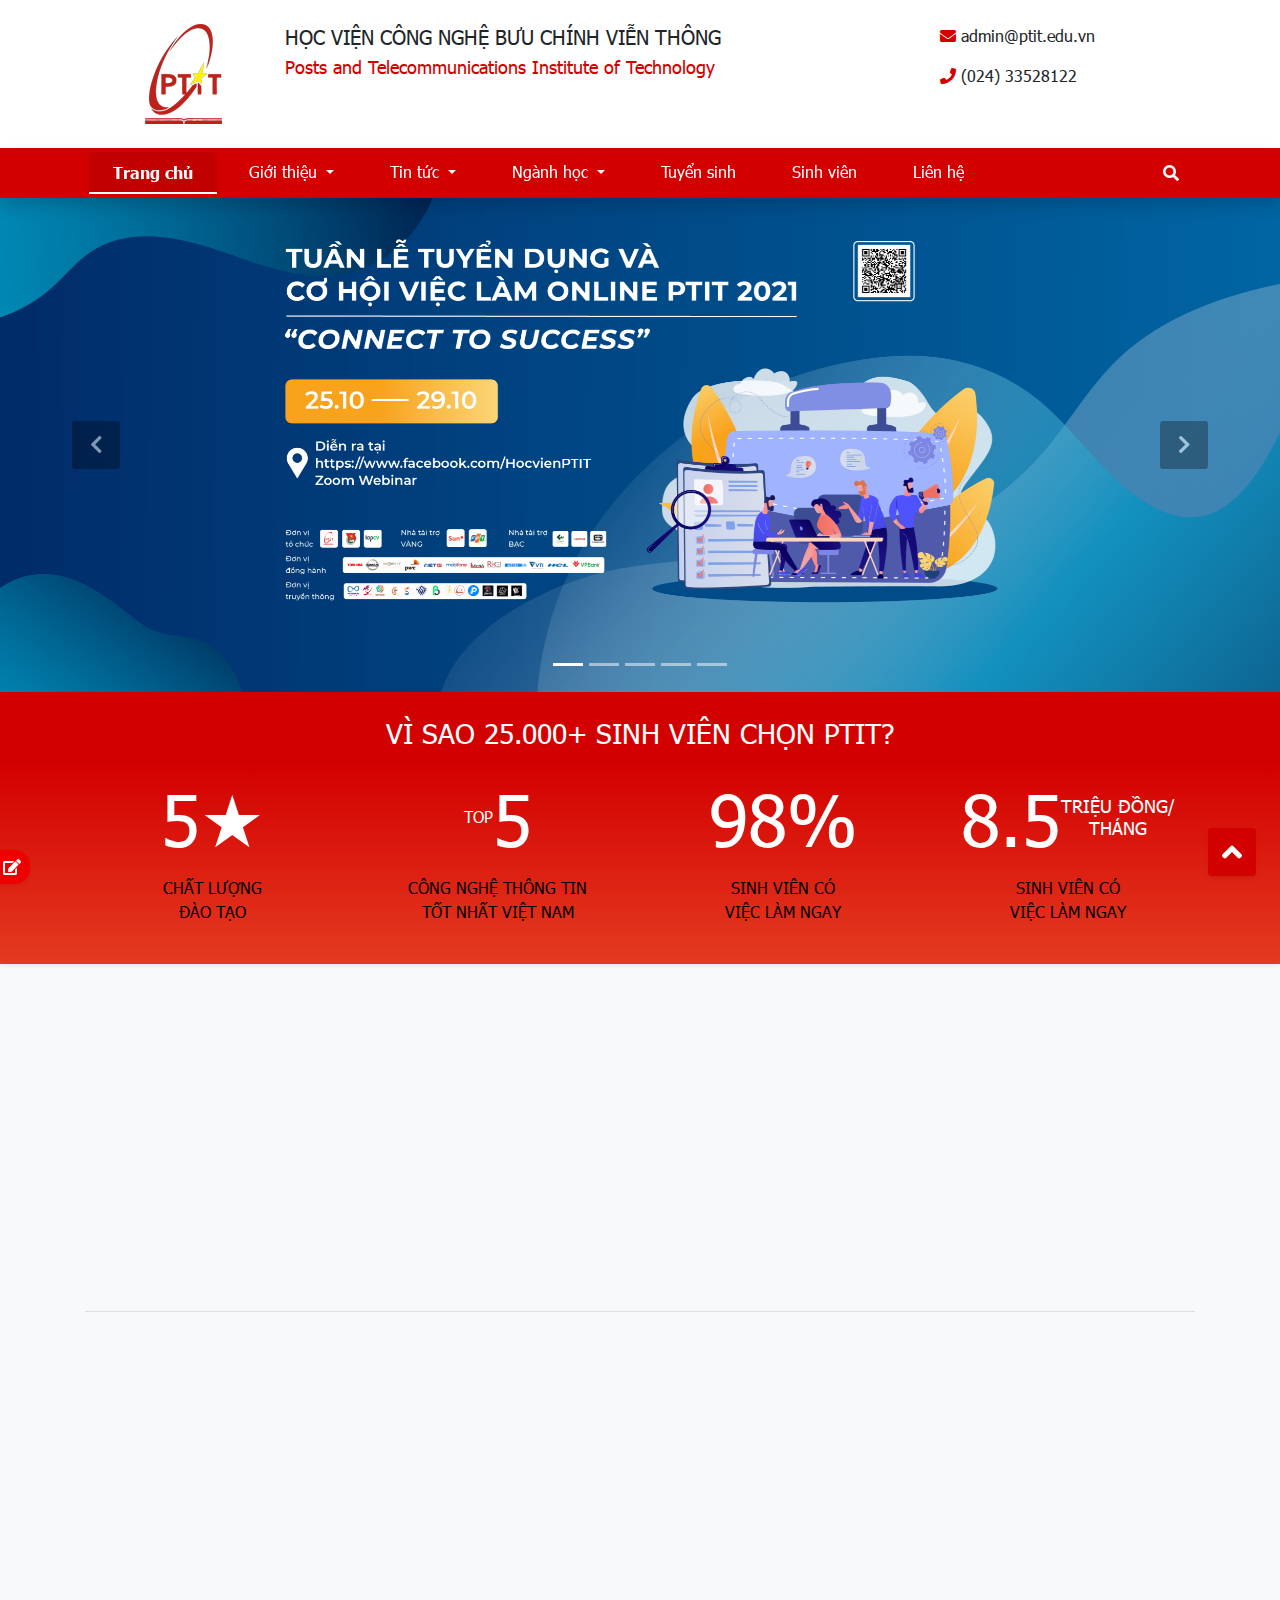
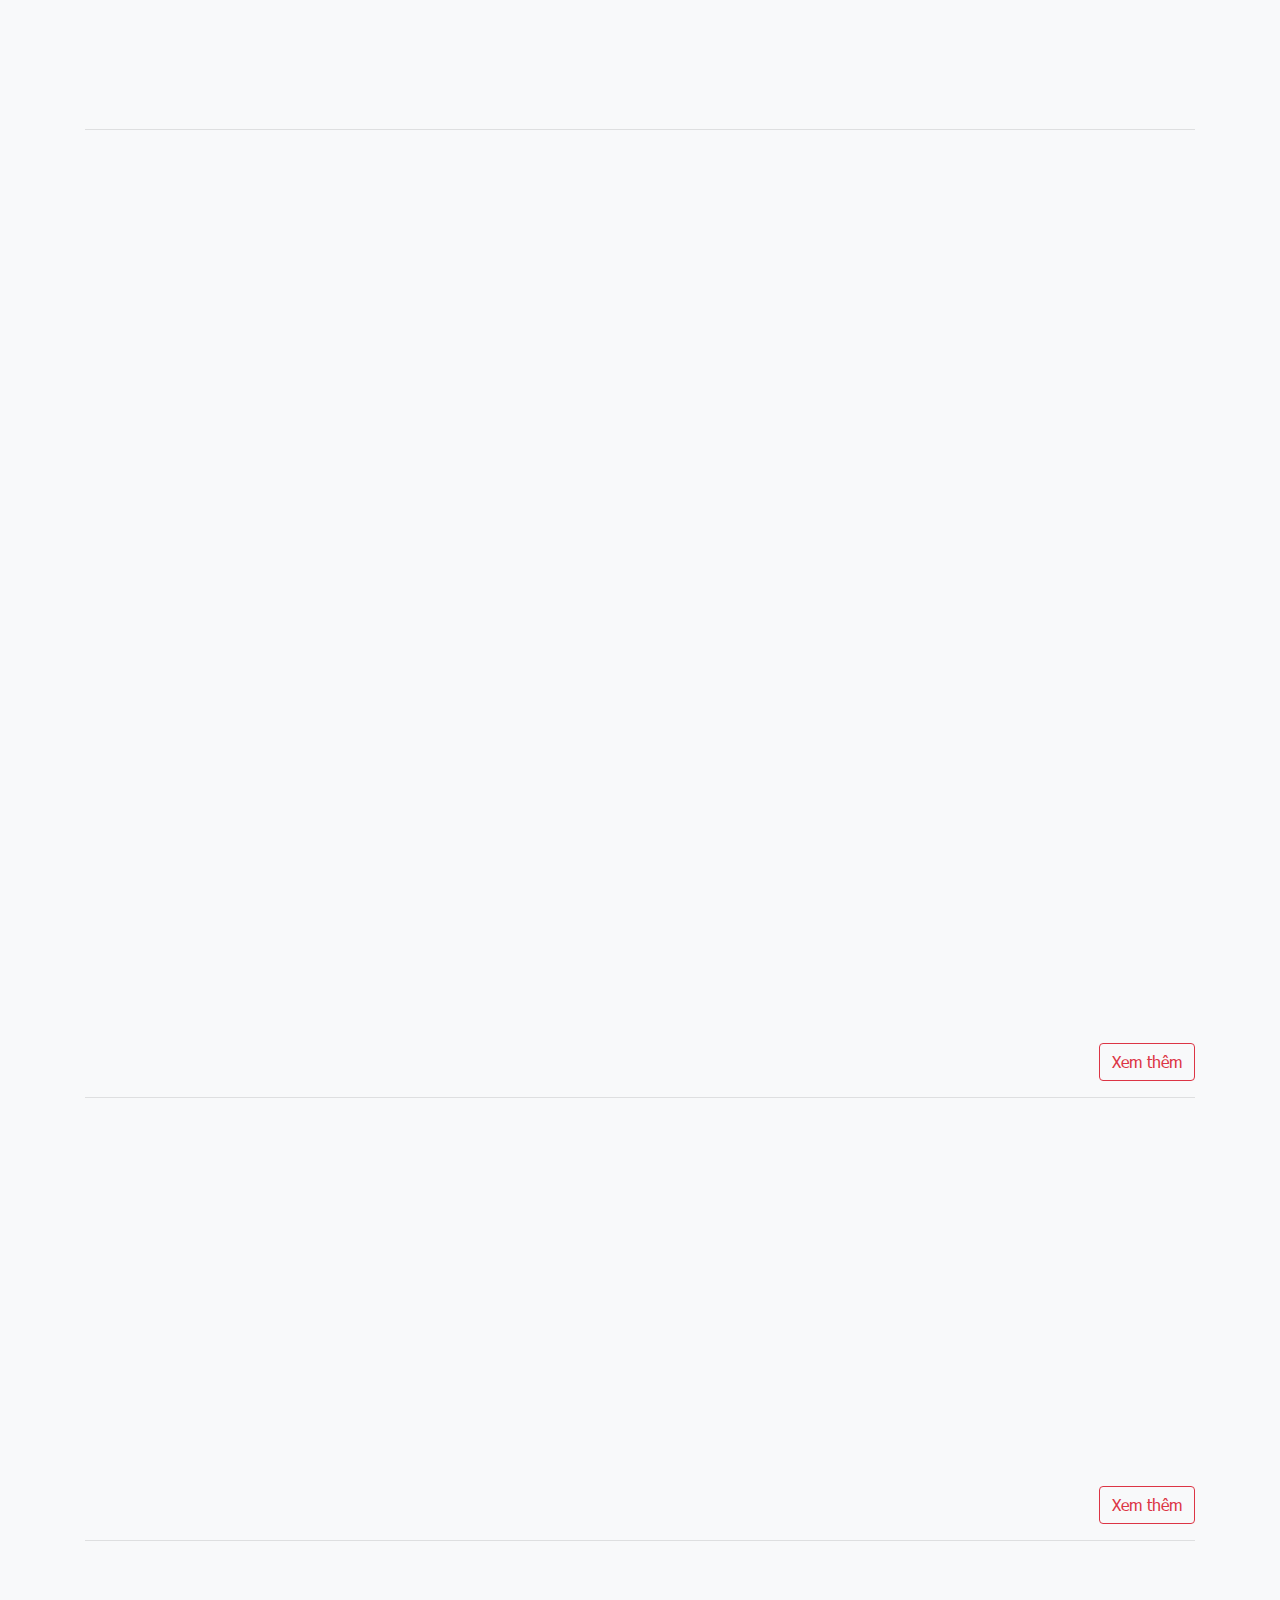
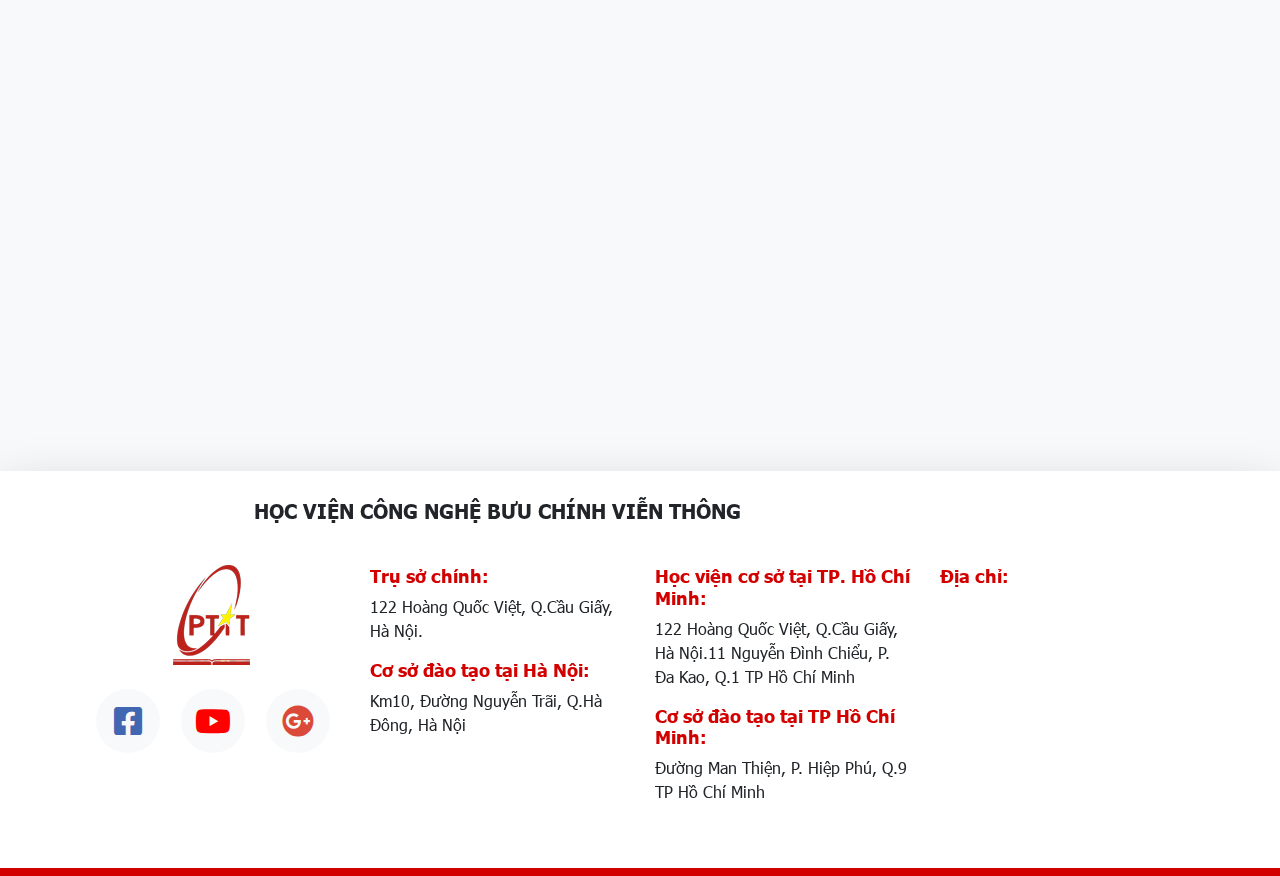
==== index.html @ 2cd4b1aa "add shadow" ====
<!DOCTYPE html>
<html lang="vi">

<head>
    <meta charset="UTF-8">
    <meta http-equiv="X-UA-Compatible" content="IE=edge">
    <meta name="viewport" content="width=device-width, initial-scale=1.0">
    <link rel="shortcut icon" href="assets/images/favicon.png">
    <title>Học viện Công nghệ Bưu chính Viễn thông</title>

    <!-- Bootstrap core CSS -->
    <link rel="stylesheet" href="assets/vendor/bootstrap-4.6.0-dist/css/bootstrap.min.css" />

    <!-- Fontawesome -->
    <link rel="stylesheet" href="assets/vendor/fontawesome-free-5.15.4-web/css/all.min.css" />

    <!-- External css files -->
    <link rel="stylesheet" href="assets/css/setup.css" />
    <link rel="stylesheet" href="assets/css/main.css" />

    <!-- AOS css files -->
    <link rel="stylesheet" href="assets/vendor/aos.css" />
</head>

<body>
    <!-- Topbar -->
    <header class="topbar bg-white">
        <section class="container py-4">
            <div class="row">
                <div class="col-9 d-flex">
                    <div>
                        <img src="assets/images/ptit-logo.png" alt="logo" />
                    </div>
                    <div>
                        <h1 class="display-5">
                            HỌC VIỆN CÔNG NGHỆ BƯU CHÍNH VIỄN THÔNG
                        </h1>
                        <h3 class="text-red display-6">
                            Posts and Telecommunications Institute of Technology
                        </h3>
                    </div>
                </div>
                <div class="col-3">
                    <p class="">
                        <i class="fa fa-envelope text-red"></i> admin@ptit.edu.vn
                    </p>
                    <p class="">
                        <i class="fa fa-phone text-red"></i> (024) 33528122
                    </p>
                </div>
            </div>
        </section>
    </header>
    <!-- Navbar -->
    <nav class="sticky-top navbar navbar-expand-lg navbar-light bg-light py-0 shadow">
        <div class="container">
            <button class="navbar-toggler border-dark my-2" type="button" data-toggle="collapse" data-target="#navbarSupportedContent" aria-controls="navbarSupportedContent" aria-expanded="false" aria-label="Toggle navigation">
          <i class="fas fa-bars text-white"></i>
        </button>

            <div class="collapse navbar-collapse position-relative py-1 d-flex justify-content-between" id="navbarSupportedContent">
                <ul class="navbar-nav d-flex justify-content-between">
                    <li class="nav-item active">
                        <a class="nav-link text-white mx-1 py-2 px-4 rounded text-center" href="index.html">Trang chủ <span class="sr-only">(current)</span></a>
                    </li>
                    <li class="nav-item dropdown">
                        <a class="nav-link dropdown-toggle text-white py-2 px-4 rounded text-center mx-1" href="#" id="navbarDropdown" role="button" data-toggle="dropdown" aria-haspopup="true" aria-expanded="false">
                            Giới thiệu
                        </a>
                        <div class="dropdown-menu" aria-labelledby="navbarDropdown">
                            <a class="dropdown-item text-red" href="/pages/introductions/index.html">Lịch sử - Truyền thống</a>
                            <a class="dropdown-item text-red" href="#">Tầm nhìn - Sứ mệnh</a>
                            <a class="dropdown-item text-red" href="/pages/introductions/logo.html">Ý nghĩa logo Học Viện</a>
                            <a class="dropdown-item text-red" href="#">Giảng viên</a>
                        </div>
                    </li>
                    <li class="nav-item dropdown">
                        <a class="nav-link dropdown-toggle text-white py-2 px-4 rounded text-center mx-1" href="#" id="navbarDropdown" role="button" data-toggle="dropdown" aria-haspopup="true" aria-expanded="false">
                            Tin tức
                        </a>
                        <div class="dropdown-menu" aria-labelledby="navbarDropdown">
                            <a class="dropdown-item text-red" href="#">Sự kiện</a>
                            <a class="dropdown-item text-red" href="#">Thông báo</a>
                        </div>
                    </li>
                    <li class="nav-item dropdown">
                        <a class="nav-link dropdown-toggle text-white py-2 px-4 rounded text-center mx-1" href="#" id="navbarDropdown" role="button" data-toggle="dropdown" aria-haspopup="true" aria-expanded="false">
                            Ngành học
                        </a>
                        <div class="dropdown-menu" aria-labelledby="navbarDropdown">
                            <a class="dropdown-item text-red" href="#">Công nghệ thông tin</a>
                            <a class="dropdown-item text-red" href="#">Đa phương tiện</a>
                            <a class="dropdown-item text-red" href="#">Điện tử viễn thông</a>
                            <a class="dropdown-item text-red" href="#">Kinh tế</a>
                            <a class="dropdown-item text-red" href="#">Công nghệ tài chính</a>
                            <a class="dropdown-item text-red" href="#">Thương mại điện tử</a>
                        </div>
                    </li>
                    <li class="nav-item">
                        <a class="nav-link text-white py-2 px-4  mx-1 rounded text-center" href="#">Tuyển sinh</a>
                    </li>
                    <li class="nav-item">
                        <a class="nav-link text-white py-2 px-4  mx-1 rounded text-center" href="#">Sinh viên</a>
                    </li>
                    <li class="nav-item">
                        <a class="nav-link text-white py-2 px-4  mx-1 rounded text-center" href="#">Liên hệ</a>
                    </li>
                </ul>
                <a class="search py-2 px-3 rounded" href="#">
                    <i class="fas fa-search text-white"></i>
                </a>
                <form class="search-box form-inline my-2 my-lg-0 d-none position-absolute bg-light py-3 px-4 rounded shadow-lg top" id="search-box">
                    <input class="form-control mr-sm-2" type="search" placeholder="Tìm kiếm" aria-label="Search">
                    <button class="btn btn-outline-danger my-2 my-sm-0 search-btn" type="submit">Tìm</button>
                </form>
            </div>
        </div>
    </nav>

    <!-- navbar -->

    <!-- content -->
    <div class="content bg-light pb-5">
        <section class="main-slide">
            <div id="carouselExampleIndicators" class="carousel slide" data-touch="false" data-interval="3000" data-ride="carousel">
                <ol class="carousel-indicators">
                    <li data-target="#carouselExampleIndicators" data-slide-to="0" class="active"></li>
                    <li data-target="#carouselExampleIndicators" data-slide-to="1"></li>
                    <li data-target="#carouselExampleIndicators" data-slide-to="2"></li>
                    <li data-target="#carouselExampleIndicators" data-slide-to="3"></li>
                    <li data-target="#carouselExampleIndicators" data-slide-to="4"></li>
                </ol>
                <div class="carousel-inner">
                    <div class="carousel-item active">
                        <img src="assets/images/BANNER-WEBSITE_BANNER-WEBSITE-PTIT.png" class="d-block w-100" alt="slide-1">
                    </div>
                    <div class="carousel-item">
                        <img src="assets/images/Slide-Baner-Web-PTIT-01.png" class="d-block w-100" alt="slide-2">
                    </div>
                    <div class="carousel-item">
                        <img src="assets/images/Slide-Banner-Web.jpg" class="d-block w-100" alt="slide-3">
                    </div>
                    <div class="carousel-item">
                        <img src="assets/images/Slide-Banner-Web2.jpg" class="d-block w-100" alt="slide-4">
                    </div>
                    <div class="carousel-item">
                        <img src="assets/images/Slide-Banner-Web3.jpg" class="d-block w-100" alt="slide-5">
                    </div>
                </div>
                <a class="carousel-control-prev" href="#carouselExampleIndicators" role="button" data-slide="prev">
                    <span class="btn-navigate rounded-sm">
                        <i class="fa fa-chevron-left display-5"></i>
                    </span>
                    <span class="sr-only">Previous</span>
                </a>
                <a class="carousel-control-next" href="#carouselExampleIndicators" role="button" data-slide="next">
                    <span class="btn-navigate rounded-sm">
                        <i class="fa fa-chevron-right display-5"></i>
                    </span>
                    <span class="sr-only">Next</span>
                </a>
            </div>
        </section>

        <!-- Section 2 -->
        <section class="reasons py-4 shadow-sm">
            <div class="container">
                <h3 class="text-uppercase text-white text-center mb-4">
                    VÌ SAO 25.000+ SINH VIÊN CHỌN PTIT?
                </h3>
                <div class="row text-white text-center">
                    <div class="col-3">
                        <p class="reasons__title text-uppercase display-3">
                            5★
                        </p>
                        <p class="reasons_desc text-uppercase text-black">
                            CHẤT LƯỢNG <br/> ĐÀO TẠO
                        </p>
                    </div>
                    <div class="col-3">
                        <p class="reasons__title text-uppercase d-flex align-items-center justify-content-center">
                            top <span class="display-3">5</span>
                        </p>
                        <p class="reasons_desc text-uppercase text-black">
                            Công nghệ thông tin <br/> tốt nhất Việt Nam
                        </p>
                    </div>
                    <div class="col-3">
                        <p class="reasons__title text-uppercase display-3">
                            98%
                        </p>
                        <p class="reasons_desc text-uppercase text-black">
                            Sinh viên có <br/> việc làm ngay
                        </p>
                    </div>
                    <div class="col-3">
                        <p class="reasons__title text-uppercase display-3 d-flex justify-content-center align-items-center">
                            8.5 <span class="display-6">Triệu đồng/<br/>Tháng</span>
                        </p>
                        <p class="reasons_desc text-uppercase text-black">
                            Sinh viên có <br/> việc làm ngay
                        </p>
                    </div>
                </div>
            </div>
        </section>

        <!-- Section 3 -->
        <!-- Education program -->

        <section class="education mt-4">
            <div class="container">
                <h3 class="heading font-family-bold" data-aos="fade-up">
                    Ngành đào tạo
                    <div class="line line--red mt-1 line--w-8"></div>
                </h3>
                <div class="row mt-4" data-aos="fade-up">
                    <div class="col-1"></div>
                    <div class="col-2">
                        <div class="p-3">
                            <div class="mb-3">
                                <img src="assets/images/it.png" alt="it" />
                            </div>
                            <a href="#" class="text-decoration-none">
                                <p class="text-center">Công nghệ thông tin</p>
                            </a>
                        </div>
                    </div>
                    <div class="col-2">
                        <div class="p-3">
                            <div class="mb-3">
                                <img src="assets/images/vt.png" alt="viễn thông" />
                            </div>
                            <a href="#" class="text-decoration-none">
                                <p class="text-center">Điện tử - Viễn thông</p>
                            </a>
                        </div>
                    </div>
                    <div class="col-2">
                        <div class="p-3">
                            <div class="mb-3">
                                <img src="assets/images/multimedia.png" alt="multimedia" />
                            </div>
                            <a href="#" class="text-decoration-none">
                                <p class="text-center">Đa phươn tiện</p>
                            </a>
                        </div>
                    </div>
                    <div class="col-2">
                        <div class="p-3">
                            <div class="mb-3">
                                <img src="assets/images/fintech.png" alt="fintech" />
                            </div>
                            <a href="#" class="text-decoration-none">
                                <p class="text-center">Công nghệ tài chính</p>
                            </a>
                        </div>
                    </div>
                    <div class="col-2">
                        <div class="p-3">
                            <div class="mb-3">
                                <img src="assets/images/tmdt.png" alt="fintech" />
                            </div>
                            <a href="#" class="text-decoration-none">
                                <p class="text-center">Thương mại điện tử</p>
                            </a>
                        </div>
                    </div>
                    <div class="col-1"></div>
                </div>
            </div>
        </section>
        <div class="container">
            <hr/>
        </div>

        <!-- Section 4 -->
        <!-- lecturers program -->

        <section class="lecturers mt-4">
            <div class="container">
                <h3 class="heading font-family-bold" data-aos="fade-up">
                    Giảng viên
                    <div class="line line--red mt-1 line--w-8"></div>
                </h3>
                <div class="row mt-4" data-aos="fade-up">
                    <div class="col-4">
                        <div class="lecturers__card bg-white d-flex flex-column align-items-center rounded-lg shadow-sm p-3">
                            <a href="#" class="card-220 rounded-circle overflow-hidden bg-light">
                                <img src="assets/images/Hà Thị Hồng Ngân.jpg" class="card-img-top" alt="...">
                            </a>
                            <div class="mt-3">
                                <h6 class="text-center mb-0 font-family-bold">Hà Thị Hồng Ngân</h6>
                                <p class="text-center text-black-50 text-desc mb-0">Giảng viên Khoa đa phương tiện</p>
                            </div>
                        </div>
                    </div>

                    <div class="col-4">
                        <div class="lecturers__card bg-white d-flex flex-column align-items-center rounded-lg shadow-sm p-3">
                            <a href="#" class="card-220 rounded-circle overflow-hidden bg-light">
                                <img src="assets/images/Hoàng Thúy Quỳnh.png" class="card-img-top" alt="...">
                            </a>
                            <div class="mt-3">
                                <h6 class="text-center mb-0 font-family-bold">Hoàng Thúy Quỳnh</h6>
                                <p class="text-center text-black-50 text-desc mb-0">Giảng viên Khoa công nghệ thông tin</p>
                            </div>
                        </div>
                    </div>

                    <div class="col-4">
                        <div class="lecturers__card bg-white d-flex flex-column align-items-center rounded-lg shadow-sm p-3">
                            <a href="#" class="card-220 rounded-circle overflow-hidden bg-light">
                                <img src="assets/images/Trần Quốc Trung.jpg" class="card-img-top" alt="...">
                            </a>
                            <div class="mt-3">
                                <h6 class="text-center mb-0 font-family-bold">Trần Quốc Trung</h6>
                                <p class="text-center text-black-50 text-desc mb-0">Giảng viên Khoa đa phương tiện</p>
                            </div>
                        </div>
                    </div>
                </div>
            </div>
        </section>
        <div class="container">
            <hr/>
        </div>
        <!-- Section 5 -->
        <!-- News -->

        <section class="news mt-4">
            <div class="container">
                <h3 class="heading font-family-bold" data-aos="fade-up">
                    Tin tức
                    <div class="line line--red mt-1 line--w-4"></div>
                </h3>

                <div class="news__content row mt-4" data-aos="fade-up">
                    <div class="col-4 my-2">
                        <div class="card">
                            <div class="card__image position-relative">
                                <img src="assets/images/news-1.jpg" class="card-img-top" alt="...">
                                <div class="card__image__overlay position-absolute"></div>
                                <div class="card__image__mask position-absolute">
                                    <p class="text-white text-center mb-2 mt-1">Xem chi tiết</p>
                                </div>
                            </div>
                            <div class="card-body">
                                <h5 class="card-title">
                                    <a href="#" class="text-black text-decoration-none">
                                    Sinh viên PTIT nhận được sự quan tâm lớn của cộng đồng doanh nghiệp số
                                    </a>
                                </h5>
                                <small class="text-mute text-black-50">26/20/2021</small>
                            </div>
                        </div>
                    </div>
                    <div class="col-4 my-2">
                        <div class="card">
                            <div class="card__image position-relative">
                                <img src="assets/images/news-2.jpg" class="card-img-top" alt="...">
                                <div class="card__image__overlay position-absolute"></div>
                                <div class="card__image__mask position-absolute">
                                    <p class="text-white text-center mb-2 mt-1">Xem chi tiết</p>
                                </div>
                            </div>
                            <div class="card-body">
                                <h5 class="card-title">
                                    <a href="#" class="text-black text-decoration-none">
                                        Phiên họp thứ sáu Hội đồng Học viện Công nghệ Bưu chính Viễn thông
                                    </a>
                                </h5>
                                <small class="text-mute text-black-50">25/20/2021</small>
                            </div>
                        </div>
                    </div>
                    <div class="col-4 my-2">
                        <div class="card">
                            <div class="card__image position-relative">
                                <img src="assets/images/news-3.jpg" class="card-img-top" alt="...">
                                <div class="card__image__overlay position-absolute"></div>
                                <div class="card__image__mask position-absolute">
                                    <p class="text-white text-center mb-2 mt-1">Xem chi tiết</p>
                                </div>
                            </div>
                            <div class="card-body">
                                <h5 class="card-title">
                                    <a href="#" class="text-black text-decoration-none">
                                    Năm học mới đặc biệt của Học viện Công nghệ Bưu chính Viễn thông
                                    </a>
                                </h5>
                                <small class="text-mute text-black-50">21/20/2021</small>
                            </div>
                        </div>
                    </div>
                    <div class="col-4 my-2">
                        <div class="card">
                            <div class="card__image position-relative">
                                <img src="assets/images/news-4.jpg" class="card-img-top" alt="...">
                                <div class="card__image__overlay position-absolute"></div>
                                <div class="card__image__mask position-absolute">
                                    <p class="text-white text-center mb-2 mt-1">Xem chi tiết</p>
                                </div>
                            </div>
                            <div class="card-body">
                                <h5 class="card-title">
                                    <a href="#" class="text-black text-decoration-none">
                                        Học viện Công nghệ Bưu chính Viễn thông xúc tiến hợp tác với Tập đoàn Công nghệ HCL
                                    </a>
                                </h5>
                                <small class="text-mute text-black-50">21/20/2021</small>
                            </div>
                        </div>
                    </div>

                    <div class="col-4 my-2">
                        <div class="card">
                            <div class="card__image position-relative">
                                <img src="assets/images/news-5.jpg" class="card-img-top" alt="...">
                                <div class="card__image__overlay position-absolute"></div>
                                <div class="card__image__mask position-absolute">
                                    <p class="text-white text-center mb-2 mt-1">Xem chi tiết</p>
                                </div>
                            </div>
                            <div class="card-body">
                                <h5 class="card-title">
                                    <a href="#" class="text-black text-decoration-none">
                                        Một hệ sinh thái ban đầu cho trường đại học số đã được hình thành ở Học viện Công nghệ Bưu chính Viễn thông
                                    </a>
                                </h5>
                                <small class="text-mute text-black-50">21/20/2021</small>
                            </div>
                        </div>
                    </div>

                    <div class="col-4 my-2">
                        <div class="card">
                            <div class="card__image position-relative">
                                <img src="assets/images/news-6.jpg" class="card-img-top" alt="...">
                                <div class="card__image__overlay position-absolute"></div>
                                <div class="card__image__mask position-absolute">
                                    <p class="text-white text-center mb-2 mt-1">Xem chi tiết</p>
                                </div>
                            </div>
                            <div class="card-body">
                                <h5 class="card-title">
                                    <a href="#" class="text-black text-decoration-none">
                                    Thư chúc mừng 24 năm ngày truyền thống Học viện Công nghệ Bưu chính Viễn thông (17/9/1997 – 17/9/2021)
                                    </a>
                                </h5>
                                <small class="text-mute text-black-50">15/09/2021</small>
                            </div>
                        </div>
                    </div>
                </div>

                <div class="text-right mt-4 load-more">
                    <a href="#" class="btn btn-outline-danger">Xem thêm</a>
                </div>
        </section>
        <div class="container">
            <hr/>
        </div>
        <!-- Section 6-->
        <!-- Notification program -->

        <section class="notify mt-4">
            <div class="container">
                <h3 class="heading font-family-bold" data-aos="fade-up">
                    Thông báo
                    <div class="line line--red mt-1 line--w-8"></div>
                </h3>
                <div class="row" data-aos="fade-up">
                    <div class="col-3 mt-2">
                        <div class="card">
                            <div class="position-relative">
                                <img src="assets/images/thong-bao-ptit.jpg" class="card-img-top" alt="thong bao">
                                <span class="notify__date text-black position-absolute">22/10/2021</span>
                            </div>
                            <div class="card-body">
                                <p class="card-text">
                                    <a href="#" class="notify__link text-black text-decoration-none font-family-bold">
                                        Thông báo hướng dẫn sơ kết học kỳ 2 năm học 2020-2021
                                    </a>
                                </p>
                            </div>
                        </div>
                    </div>
                    <div class="col-3 mt-2">
                        <div class="card">
                            <div class="position-relative">
                                <img src="assets/images/thong-bao-ptit.jpg" class="card-img-top" alt="thong bao">
                                <span class="notify__date text-black position-absolute">15/09/2021</span>
                            </div>
                            <div class="card-body">
                                <p class="card-text">
                                    <a href="#" class="notify__link text-black text-decoration-none font-family-bold">
                                        Thông báo tổ chức lớp đầu khóa học đối với các Tân sinh viên khóa 2021
                                    </a>
                                </p>
                            </div>
                        </div>
                    </div>
                    <div class="col-3 mt-2">
                        <div class="card">
                            <div class="position-relative">
                                <img src="assets/images/thong-bao-ptit.jpg" class="card-img-top" alt="thong bao">
                                <span class="notify__date text-black position-absolute">16/08/2021</span>
                            </div>
                            <div class="card-body">
                                <p class="card-text">
                                    <a href="#" class="notify__link text-black text-decoration-none font-family-bold">
                                    Thông báo điểm chuẩn xét trúng tuyển đại học theo hình thức vừa làm vừa học Đợt 1 năm 2021
                                    </a>
                                </p>
                            </div>
                        </div>
                    </div>
                    <div class="col-3 mt-2">
                        <div class="card">
                            <div class="position-relative">
                                <img src="assets/images/thong-bao-ptit.jpg" class="card-img-top" alt="thong bao">
                                <span class="notify__date text-black position-absolute">10/08/2021</span>
                            </div>
                            <div class="card-body">
                                <p class="card-text">
                                    <a href="#" class="notify__link text-black text-decoration-none font-family-bold">
                                        Chương trình học bổng Honda – Honda Award năm 2021
                                    </a>
                                </p>
                            </div>
                        </div>
                    </div>
                </div>
                <div class="text-right mt-4 load-more">
                    <a href="#" class="btn btn-outline-danger">Xem thêm</a>
                </div>
            </div>
        </section>

        <div class="container">
            <hr/>
        </div>
        <!-- Section7 -->

        <section class="mt-4">
            <div class="container">
                <div class="row" data-aos="fade-up">
                    <div class="col-8">
                        <h3>
                            Video
                            <div class="line line--red mt-1 line--w-4"></div>
                        </h3>
                        <iframe class="mt-2" width="700" height="393.75" src="https://www.youtube.com/embed/f-tlfYppqQQ" title="YouTube video player" frameborder="0" allow="accelerometer; autoplay; clipboard-write; encrypted-media; gyroscope; picture-in-picture" allowfullscreen></iframe>
                    </div>
                    <div class="col-4">
                        <h3>Đối tác
                            <div class="line line--red mt-1 line--w-4"></div>
                        </h3>
                        <div class="bg-light mt-2">
                            <div id="carouselIndicators" class="carousel slide" data-touch="false" data-interval="3000" data-ride="carousel">
                                <div class="carousel-inner">
                                    <div class="carousel-item logo-item active">
                                        <img src="assets/images/Vin_Logo_horizontal.png" class="d-block w-100" alt="slide-1">
                                    </div>
                                    <div class="carousel-item logo-item">
                                        <img src="assets/images/samsung.png" class="d-block w-100" alt="slide-2">
                                    </div>
                                    <div class="carousel-item logo-item">
                                        <img src="assets/images/microsoft.png" class="d-block w-100" alt="slide-4">
                                    </div>
                                    <div class="carousel-item logo-item">
                                        <img src="assets/images/mobifone.png" class="d-block w-100" alt="slide-5">
                                    </div>
                                    <div class="carousel-item logo-item">
                                        <img src="assets/images/200601_Du-an-Motive_logo.png" class="d-block w-100" alt="slide-6">
                                    </div>
                                </div>
                                <a class="carousel-control-prev" href="#carouselIndicators" role="button" data-slide="prev">
                                    <i class="fa fa-chevron-left text-black display-5" aria-hidden="true"></i>
                                    <span class="sr-only">Previous</span>
                                </a>
                                <a class="carousel-control-next" href="#carouselIndicators" role="button" data-slide="next">
                                    <i class="fa fa-chevron-right text-black display-5" aria-hidden="true"></i>
                                    <span class="sr-only">Next</span>
                                </a>
                            </div>
                        </div>
                    </div>
                </div>
            </div>
        </section>
        </div>
        <!-- back to top button-->
        <div class="back-to-top d-flex align-items-center justify-content-center rounded shadow-sm">
            <i class="fas fa-angle-up"></i>
        </div>

        <!-- Model signup advise -->

        <!-- Button trigger modal -->
        <button type="button" class="signup-button position-fixed text-white shadow-sm" data-toggle="modal" data-target="#staticBackdrop">
            <i class="fas fa-edit"></i> 
            <span class="text-nowrap">
             Đăng ký tư vấn
            </span>
        </button>

        <!-- Modal -->
        <div class="modal fade" id="staticBackdrop" data-backdrop="static" data-keyboard="false" tabindex="-1" aria-labelledby="staticBackdropLabel" aria-hidden="true">
            <div class="modal-dialog modal-dialog-centered modal-lg">
                <div class="modal-content bg-red text-white">
                    <div class="modal-header">
                        <h5 class="modal-title font-family-bold" id="staticBackdropLabel">Đăng ký để nhận tư vấn tuyển sinh miễn phí</h5>
                        <button type="button" class="close" data-dismiss="modal" aria-label="Close">
                            <i class="fas fa-times text-white"></i>
                        </button>
                    </div>
                    <div class="modal-body">
                        <div class="row">
                            <div class="col-6">
                                <div class="form-group">
                                    <label for="name">Họ và tên*</label>
                                    <input type="text" placeholder="Họ và tên" class="form-control" id="name">
                                </div>
                            </div>
                            <div class="col-6">
                                <div class="form-group">
                                    <label for="phone">Điện thoại*</label>
                                    <input type="text" placeholder="Điện thoại" class="form-control" id="phone">
                                </div>
                            </div>
                            <div class="col-6">
                                <div class="form-group">
                                    <label for="phone">Ngày sinh</label>
                                    <input type="date" placeholder="Ngày sinh" class="form-control" id="phone">
                                </div>
                            </div>
                            <div class="col-6">
                                <div class="form-group">
                                    <label for="email">Email</label>
                                    <input type="email" placeholder="Email" class="form-control" id="email">
                                </div>
                            </div>
                            <div class="col-6">
                                <div class="form-group">
                                    <label for="school">Trường THPT/ Đại học</label>
                                    <input type="text" placeholder="Trường THPT/ Đại học" class="form-control" id="school">
                                </div>
                            </div>
                            <div class="col-6">
                                <div class="form-group">
                                    <label for="province">Tỉnh/ Thành phố*</label>
                                    <input type="text" placeholder="Tỉnh/ Thành phố" class="form-control" id="province">
                                </div>
                            </div>
                        </div>
                    </div>
                    <div class="modal-footer">
                        <button type="button" class="btn btn-secondary" data-dismiss="modal">Hủy</button>
                        <button type="button" class="btn btn-danger" id="signup-advised" data-dismiss="modal">Đăng ký</button>
                    </div>
                </div>
            </div>
        </div>

        <!-- footer -->
        <section class="footer bg-white shadow-lg pt-3 pb-5 border-bottom-red">
            <div class="container">
                <div class="row">
                    <div class="col-9 mt-2 mb-4">
                        <p class="text-center display-5 font-family-bold">
                            HỌC VIỆN CÔNG NGHỆ BƯU CHÍNH VIỄN THÔNG
                        </p>
                    </div>
                    <div class="col-3"></div>
                    <div class="col-3 footer__column">
                        <div class="footer__column-one d-flex align-items-center flex-column">
                            <div>
                                <img src="assets/images/ptit-logo.png" alt="logo" />
                            </div>
                            <div class="mt-4 d-flex justify-content-around w-100">
                                <a href="#" class="icon-footer rounded-circle bg-light d-flex justify-content-center align-items-center">
                                    <i class="fab fa-facebook-square"></i>
                                </a>
                                <a href="#" class="icon-footer rounded-circle bg-light d-flex justify-content-center align-items-center">
                                    <i class="fab fa-youtube"></i>
                                </a>
                                <a href="#" class="icon-footer rounded-circle bg-light d-flex justify-content-center align-items-center">
                                    <i class="fab fa-google-plus"></i>
                                </a>
                            </div>
                        </div>
                    </div>
                    <div class="col-3 footer__column">
                        <div class="footer__column--two">
                            <h5 class="display-6 text-red font-family-bold">
                                Trụ sở chính:
                            </h5>
                            <p>
                                122 Hoàng Quốc Việt, Q.Cầu Giấy, Hà Nội.
                            </p>
                            <h5 class="display-6 text-red font-family-bold">
                                Cơ sở đào tạo tại Hà Nội:
                            </h5>
                            <p>
                                Km10, Đường Nguyễn Trãi, Q.Hà Đông, Hà Nội
                            </p>
                        </div>
                    </div>
                    <div class="col-3 footer__column">
                        <div class="footer__column--two">
                            <h5 class="display-6 text-red font-family-bold">
                                Học viện cơ sở tại TP. Hồ Chí Minh:
                            </h5>
                            <p>
                                122 Hoàng Quốc Việt, Q.Cầu Giấy, Hà Nội.11 Nguyễn Đình Chiểu, P. Đa Kao, Q.1 TP Hồ Chí Minh
                            </p>
                            <h5 class="display-6 text-red font-family-bold">
                                Cơ sở đào tạo tại TP Hồ Chí Minh:
                            </h5>
                            <p>
                                Đường Man Thiện, P. Hiệp Phú, Q.9 TP Hồ Chí Minh
                            </p>
                        </div>
                    </div>
                    <div class="col-3 footer__column">
                        <h5 class="display-6 text-red font-family-bold">
                            Địa chỉ:
                        </h5>
                        <iframe src="https://www.google.com/maps/embed?pb=!1m18!1m12!1m3!1d6184.594910678308!2d105.78332901342435!3d20.97310420111682!2m3!1f0!2f0!3f0!3m2!1i1024!2i768!4f13.1!3m3!1m2!1s0x3135acce762c2bb9%3A0xbb64e14683ccd786!2zSOG7jWMgVmnhu4duIENOIELGsHUgQ2jDrW5oIFZp4buFbiBUaMO0bmcgLSBIw6AgxJDDtG5n!5e0!3m2!1svi!2s!4v1635313100919!5m2!1svi!2s"
                            style="border:0;" allowfullscreen="" loading="lazy"></iframe></div>
                </div>
            </div>
        </section>

        <div class="position-fixed bottom-0 right-0 p-3" style="z-index: 25; right: 0; bottom: 0;">
            <div id="liveToast" class="toast hide text-white" role="alert" aria-live="assertive" aria-atomic="true" data-delay="2000">
                <div class="toast-header d-flex justify-content-between">
                    <div>
                        <i class="fas fa-check-circle text-success"></i>
                        <strong class="mx-3">PTIT</strong>
                        <small>Vừa xong</small>
                    </div>
                    <button type="button" class="ml-2 mb-1 close" data-dismiss="toast" aria-label="Close">
                        <span aria-hidden="true">&times;</span>
                    </button>
                </div>
                <div class="toast-body bg-red">
                    Đăng ký của bạn đã được gửi đi!
                </div>
            </div>
        </div>

        <!-- Bootstrap core JavaScript and Jquery -->
        <script src="assets/vendor/bootstrap-4.6.0-dist/js/jquery-3.6.0.min.js"></script>
        <script src="/assets/vendor/bootstrap-4.6.0-dist/js/popper.min.js"></script>
        <script src="assets/vendor/bootstrap-4.6.0-dist/js/bootstrap.bundle.min.js"></script>

        <!-- External js files -->
        <script src="assets/js/main.js"></script>

        <!-- AOS initial -->
        <script src="assets/vendor/aos.js"></script>
        <script>
            AOS.init();
        </script>
</body>

</html>
---- assets/css/setup.css ----
@font-face {
    font-family: 'Tahoma';
    src: url('../fonts/Tahoma/Tahoma_regular.ttf') format('truetype');
}

@font-face {
    font-family: 'Tahoma-bold';
    src: url('../fonts/Tahoma/Tahoma_bold.ttf') format('truetype');
}

:root {
    --red: #d30000;
    --blue-fb: #4267B2;
    --red-youtube: #FF0000;
    --red-google-plus: #db4a39;
}

body,
hlml {
    overflow: unset;
    overflow-x: unset;
    overflow-y: unset;
}

* {
    font-family: 'Tahoma';
    font-weight: normal;
    font-style: normal;
}

*::-moz-selection {
    /* Code for Firefox */
    color: white;
    background: var(--red);
}

.font-family-bold {
    font-family: 'Tahoma-bold';
}

*::selection {
    color: white;
    background: var(--red);
}

.text-red {
    color: var(--red);
}

.text-black {
    color: #000;
}

.bg-red {
    background-color: var(--red);
}

.display-5 {
    font-size: 1.25rem;
}

.display-6 {
    font-size: 1.125rem;
}

.border-bottom-red {
    border-bottom: 0.5rem solid var(--red);
}

.h-5 {
    max-height: 5rem;
}

.card-180 {
    width: 180px;
    height: 180px;
    display: flex;
    align-items: center;
    justify-content: center;
}

.card-120 {
    width: 120px;
    height: 120px;
    display: flex;
    align-items: center;
    justify-content: center;
}

.card-220 {
    width: 220px;
    height: 220px;
    display: flex;
    align-items: center;
    justify-content: center;
}
---- assets/css/main.css ----
.line {
  width: 100%;
  height: 5px;
}

.line--red {
  background-color: var(--red);
}

.line--w-4 {
  width: 4rem;
}

.line--w-8 {
  width: 8rem;
}

.navbar {
  background-color: var(--red) !important;
}

.navbar .dropdown:hover .dropdown-menu {
  display: block;
}

.navbar .dropdown .dropdown-menu .dropdown-item:hover {
  color: white;
  background-color: var(--red);
}

.navbar .nav-item.active .nav-link {
  font-family: 'Tahoma-bold';
  background-color: rgba(0, 0, 0, 0.08);
  border-bottom: 2px solid white;
  border-bottom-left-radius: 0 !important;
  border-bottom-right-radius: 0 !important;
}

.navbar .nav-item .nav-link {
  border-bottom: 2px solid var(--red);
}

.navbar .nav-item:hover .nav-link {
  background-color: rgba(0, 0, 0, 0.2);
}

.navbar .search:hover {
  background-color: rgba(0, 0, 0, 0.2);
}

.navbar .search.active {
  background-color: rgba(0, 0, 0, 0.1);
}

.navbar .search-box {
  top: 100%;
  right: 0;
}

.btn-navigate {
  width: 3rem;
  height: 3rem;
  display: -webkit-box;
  display: -ms-flexbox;
  display: flex;
  -webkit-box-align: center;
      -ms-flex-align: center;
          align-items: center;
  -webkit-box-pack: center;
      -ms-flex-pack: center;
          justify-content: center;
  background-color: rgba(0, 0, 0, 0.6);
}

.reasons {
  background: red;
  background: -webkit-gradient(linear, left top, left bottom, color-stop(26%, #d30000), to(#e43b21));
  background: linear-gradient(180deg, #d30000 26%, #e43b21 100%);
}

.reasons__title {
  cursor: context-menu;
}

.footer__column .icon-footer {
  width: 4rem;
  height: 4rem;
}

.footer__column .icon-footer:hover {
  text-decoration: none;
}

.footer__column .icon-footer i {
  font-size: 2rem;
}

.footer__column .icon-footer:nth-child(1) i {
  color: var(--blue-fb);
}

.footer__column .icon-footer:nth-child(2) i {
  color: var(--red-youtube);
}

.footer__column .icon-footer:nth-child(3) i {
  color: var(--red-google-plus);
}

.news__content .card-title {
  height: 6rem;
  text-overflow: ellipsis;
  overflow: hidden;
  font-size: 1.125rem;
}

.news__content .card-title:hover a {
  color: var(--red);
}

.news__content .card__image {
  overflow: hidden;
}

.news__content .card__image img {
  -webkit-transition: all 0.3s ease-in-out;
  transition: all 0.3s ease-in-out;
}

.news__content .card__image:hover img {
  -webkit-transform: scale(1.1);
          transform: scale(1.1);
}

.news__content .card__image:hover .card__image__mask {
  -webkit-transform: translateY(0%);
          transform: translateY(0%);
}

.news__content .card__image:hover .card__image__overlay {
  background: rgba(255, 255, 255, 0.3);
}

.news__content .card__image__mask {
  width: 100%;
  bottom: 0;
  background: rgba(211, 0, 0, 0.8);
  cursor: pointer;
  -webkit-transition: all 0.3s ease-in-out;
  transition: all 0.3s ease-in-out;
  -webkit-transform: translateY(100%);
          transform: translateY(100%);
  z-index: 15;
}

.news__content .card__image__overlay {
  width: 100%;
  height: 100%;
  top: 0;
  left: 0;
  background: rgba(255, 255, 255, 0);
  -webkit-transition: all 0.3s ease-in-out;
  transition: all 0.3s ease-in-out;
  z-index: 10;
}

.load-more:hover {
  text-decoration: underline;
}

.back-to-top {
  position: fixed;
  bottom: 1.5rem;
  right: 1.5rem;
  width: 3rem;
  height: 3rem;
  background-color: var(--red);
  border: 2px solid var(--red);
}

.back-to-top:hover {
  background-color: white;
}

.back-to-top:hover i {
  color: var(--red);
}

.back-to-top i {
  font-size: 2rem;
  color: #FFF;
}

.notify__link:hover {
  color: var(--red);
}

.notify__date {
  padding: 0.5rem 1rem;
  border-top-left-radius: 1rem;
  border-top-right-radius: 1rem;
  z-index: 10;
  bottom: 0;
  left: 50%;
  background: white;
  -webkit-transform: translate(-50%, 50%);
          transform: translate(-50%, 50%);
  cursor: context-menu;
}

.notify__date:hover {
  color: #ee0000;
}

.notify .card-body {
  height: 8rem;
}

.logo-item img {
  -o-object-fit: scale-down;
     object-fit: scale-down;
  overflow: hidden;
}

.lecturers__card img {
  -webkit-transition: all 0.3s ease-in-out;
  transition: all 0.3s ease-in-out;
}

.lecturers__card:hover img {
  -webkit-transform: scale(1.1) rotate(3deg);
          transform: scale(1.1) rotate(3deg);
}

.education img {
  width: 100%;
}

.signup-button {
  bottom: 1rem;
  border-top-right-radius: 1rem;
  border-bottom-right-radius: 1rem;
  background-color: #ee0000;
  left: 0rem;
  padding: 0.3rem 1rem;
  padding-left: 0.2rem;
  cursor: pointer;
  width: 1.875rem;
  border: none;
  display: -webkit-box;
  display: -ms-flexbox;
  display: flex;
  -ms-flex-wrap: nowrap;
      flex-wrap: nowrap;
  -webkit-box-align: center;
      -ms-flex-align: center;
          align-items: center;
  -webkit-transition: all 0.3s ease-in-out;
  transition: all 0.3s ease-in-out;
  overflow: hidden;
}

.signup-button.show {
  width: 9.5rem;
}

.signup-button:hover {
  background-color: var(--red);
  width: 9.5rem;
}

.signup-button i {
  margin-right: 0.6rem;
}

.signup-button span {
  text-overflow: hidden;
}
/*# sourceMappingURL=main.css.map */
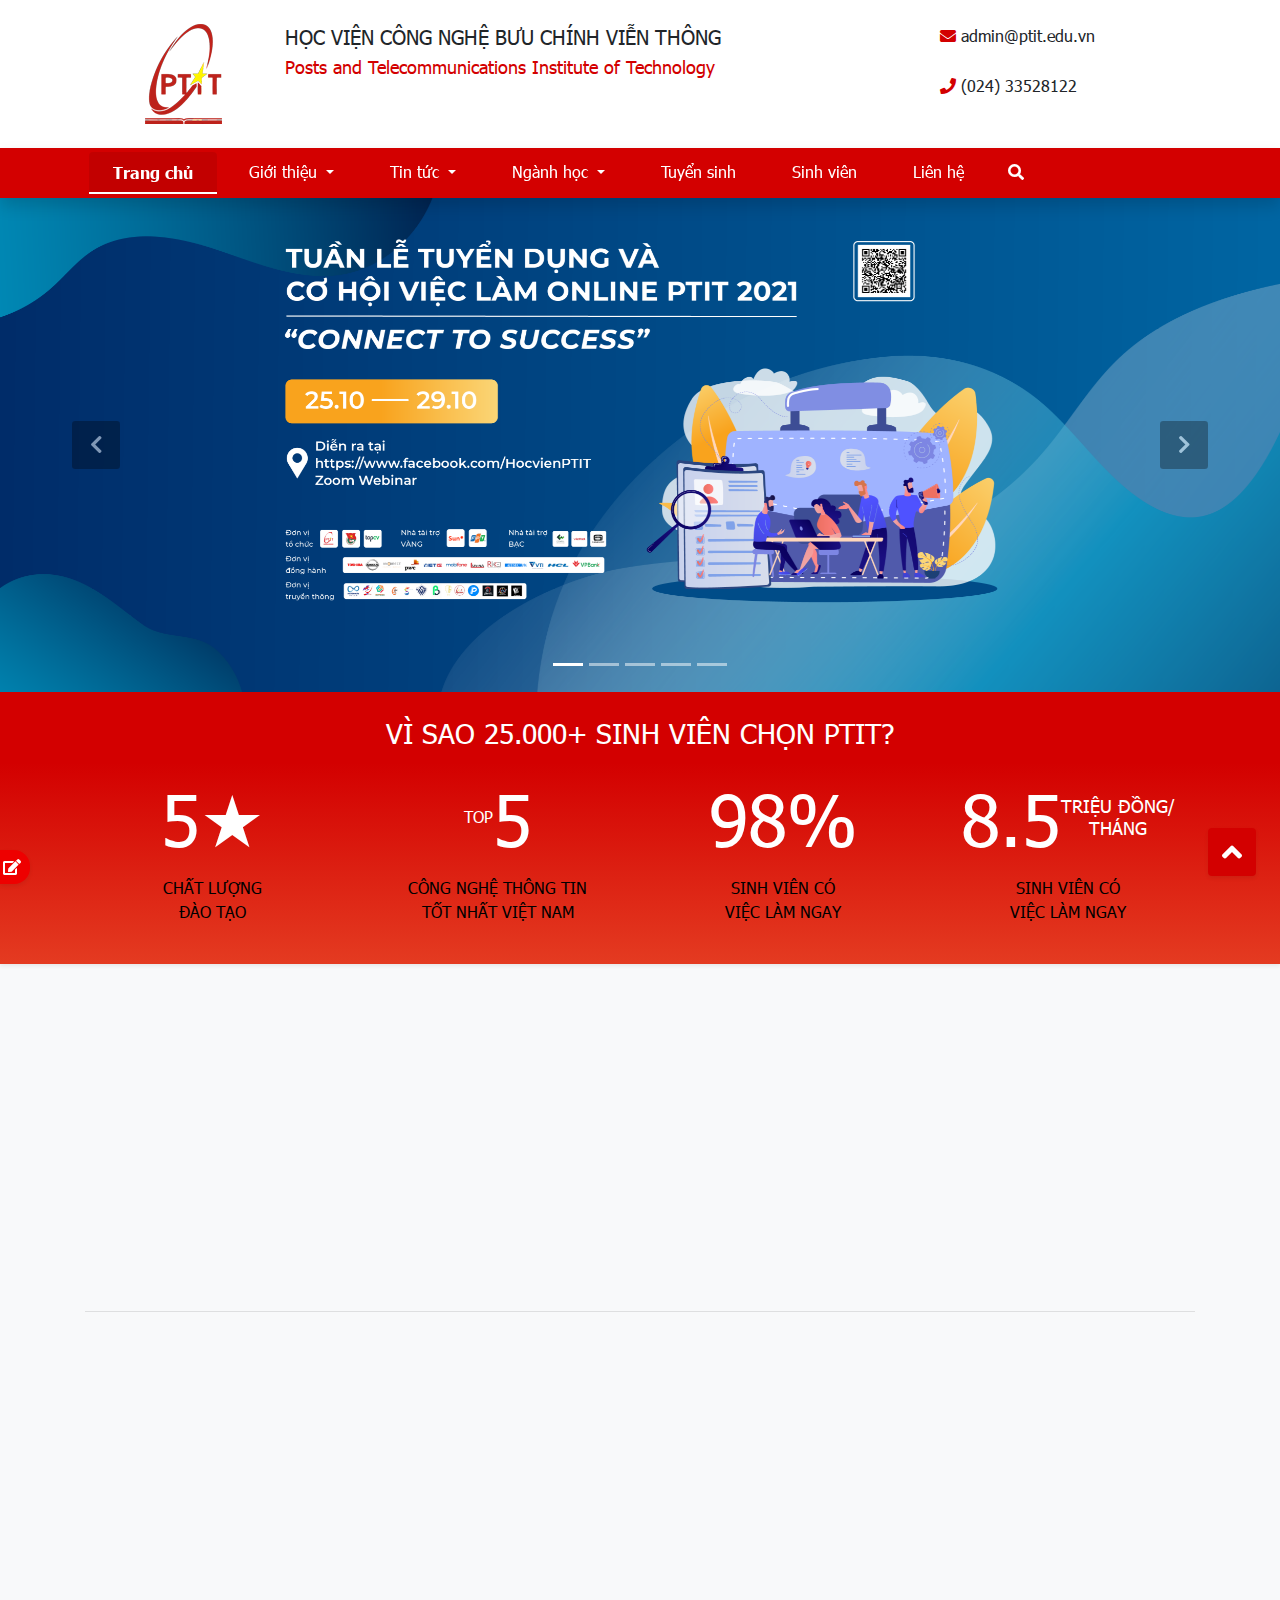
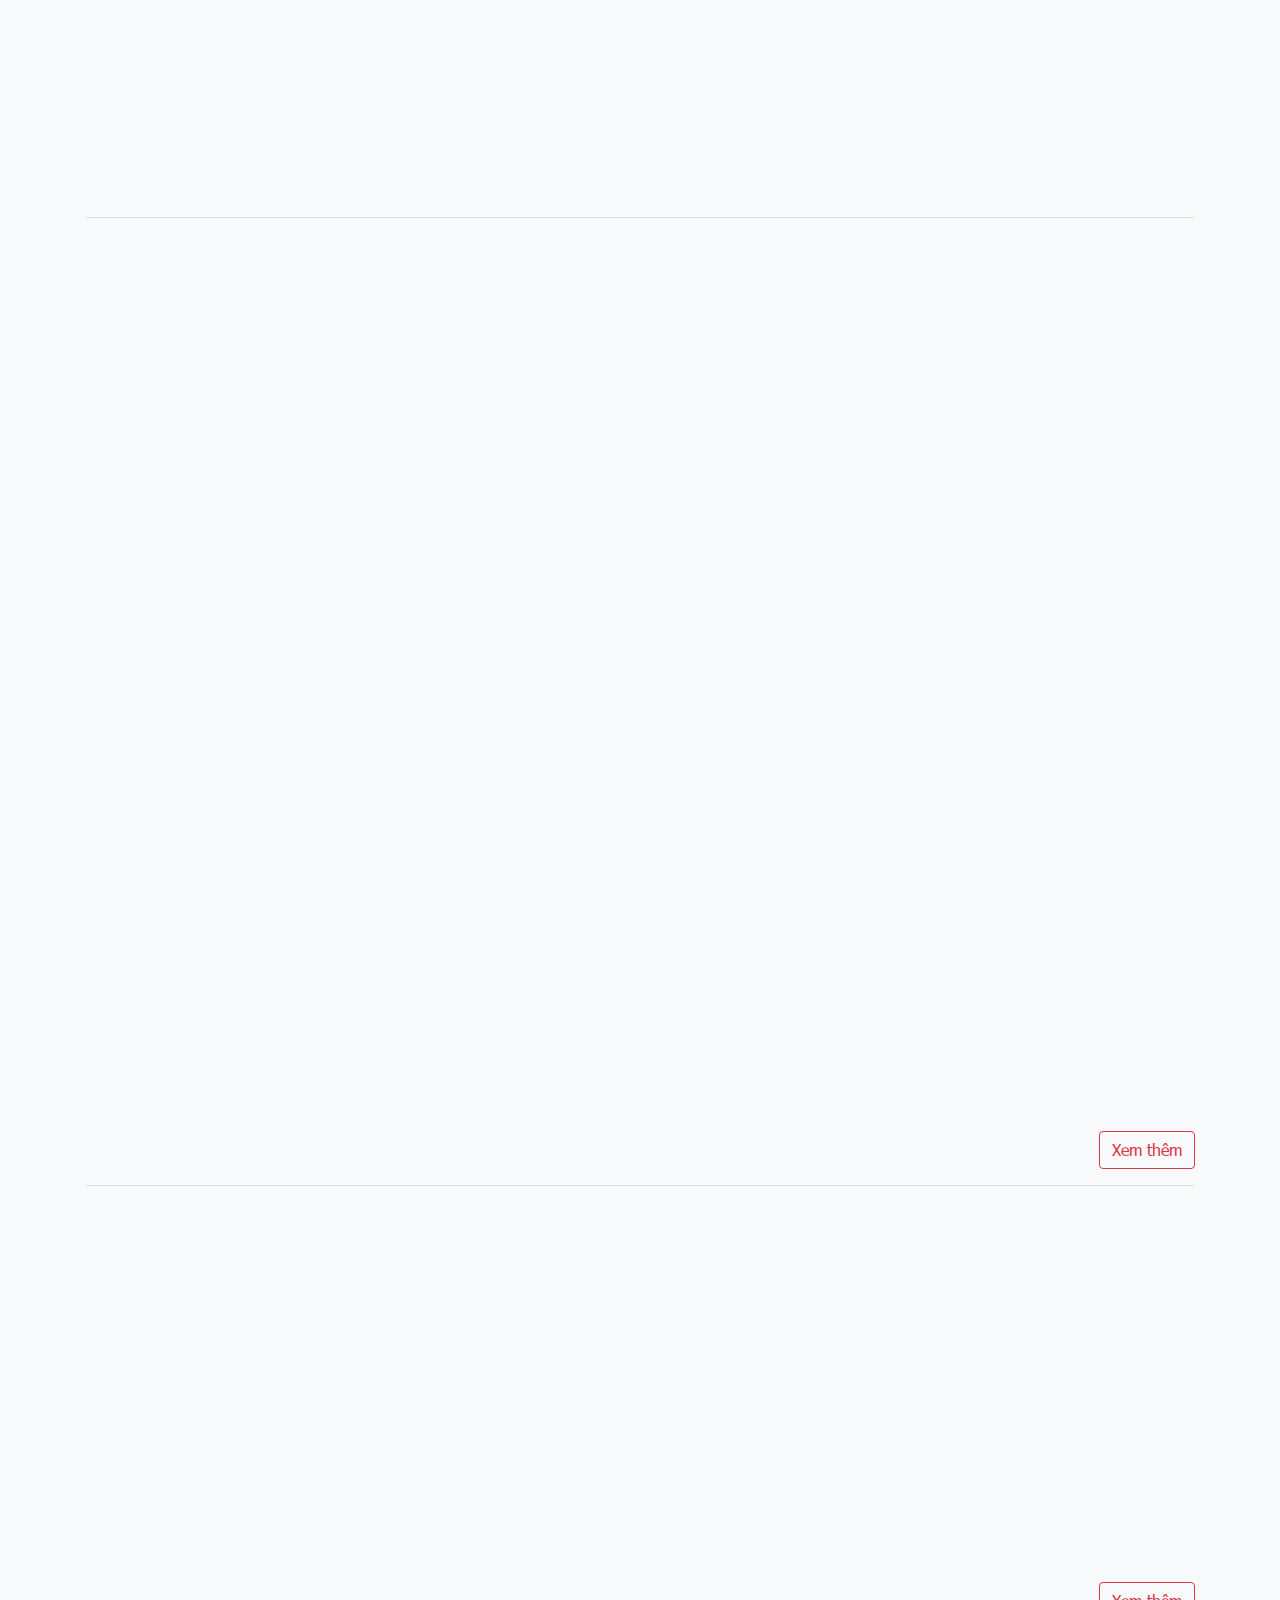
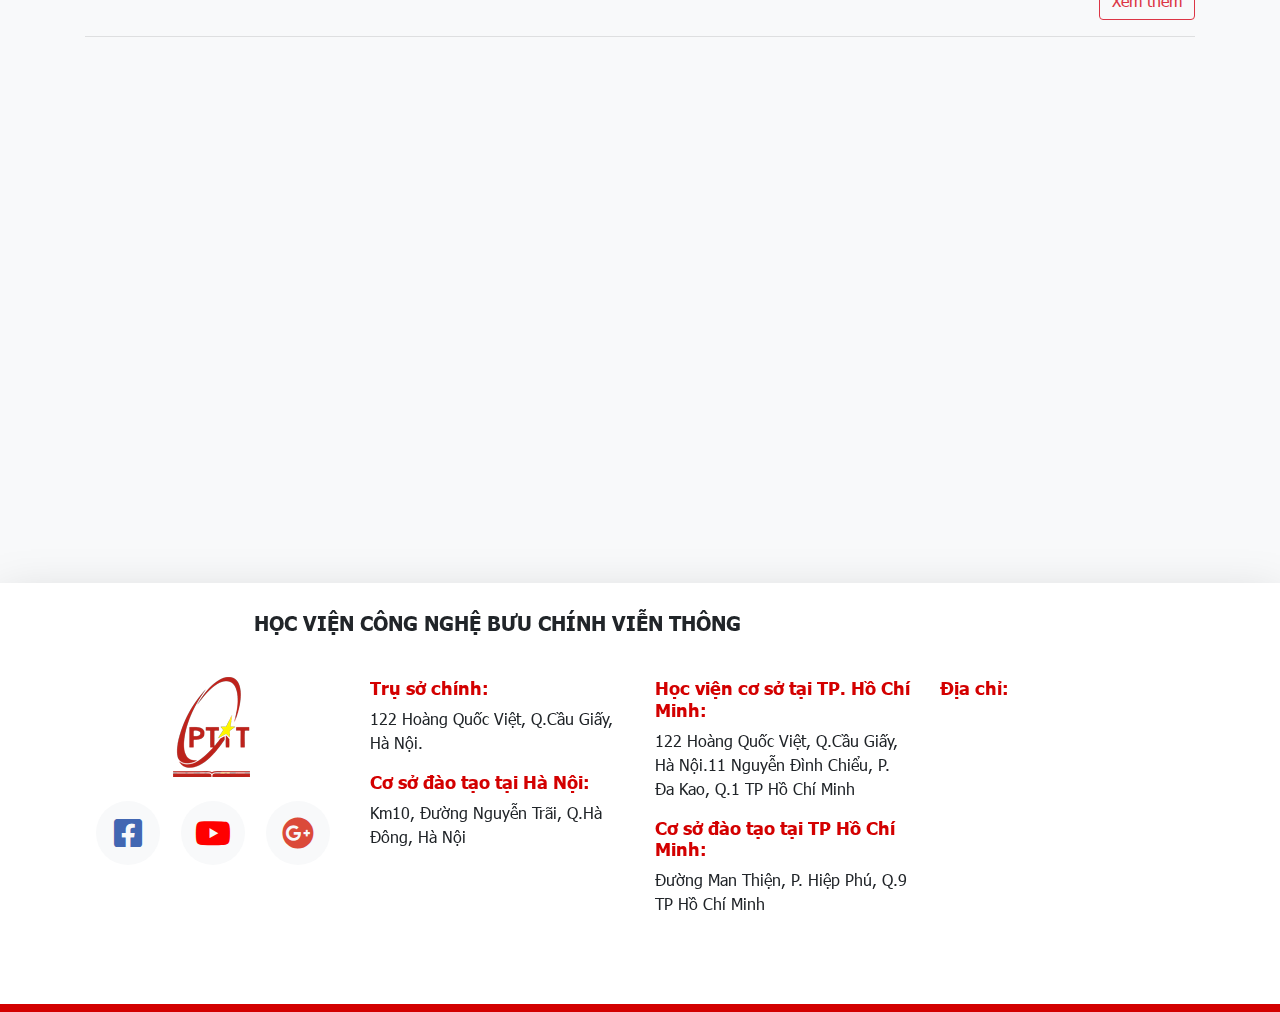
==== commit 5cb01fe9: "responsive home page" ====
--- a/index.html
+++ b/index.html
@@ -27,24 +27,28 @@
     <header class="topbar bg-white">
         <section class="container py-4">
             <div class="row">
-                <div class="col-9 d-flex">
-                    <div>
-                        <img src="assets/images/ptit-logo.png" alt="logo" />
-                    </div>
-                    <div>
-                        <h1 class="display-5">
-                            HỌC VIỆN CÔNG NGHỆ BƯU CHÍNH VIỄN THÔNG
-                        </h1>
-                        <h3 class="text-red display-6">
-                            Posts and Telecommunications Institute of Technology
-                        </h3>
-                    </div>
-                </div>
-                <div class="col-3">
-                    <p class="">
+                <div class="col-lg-9 d-flex col-md-12 col-sm-12">
+                    <div class="university-name d-flex">
+                        <div>
+                            <a href="index.html">
+                                <img src="assets/images/ptit-logo.png" alt="logo" />
+                            </a>
+                        </div>
+                        <div>
+                            <h1 class="display-5">
+                                HỌC VIỆN CÔNG NGHỆ BƯU CHÍNH VIỄN THÔNG
+                            </h1>
+                            <h3 class="text-red display-6">
+                                Posts and Telecommunications Institute of Technology
+                            </h3>
+                        </div>
+                    </div>
+                </div>
+                <div class="col-lg-3 topbar__info row">
+                    <p class=" col-lg-12 col-sm-6 col-md-6">
                         <i class="fa fa-envelope text-red"></i> admin@ptit.edu.vn
                     </p>
-                    <p class="">
+                    <p class="col-lg-12 col-sm-6 col-md-6">
                         <i class="fa fa-phone text-red"></i> (024) 33528122
                     </p>
                 </div>
@@ -52,67 +56,69 @@
         </section>
     </header>
     <!-- Navbar -->
-    <nav class="sticky-top navbar navbar-expand-lg navbar-light bg-light py-0 shadow">
+    <nav class="navbar-menu sticky-top navbar navbar-expand-lg navbar-light bg-light py-0 shadow">
         <div class="container">
             <button class="navbar-toggler border-dark my-2" type="button" data-toggle="collapse" data-target="#navbarSupportedContent" aria-controls="navbarSupportedContent" aria-expanded="false" aria-label="Toggle navigation">
           <i class="fas fa-bars text-white"></i>
         </button>
 
-            <div class="collapse navbar-collapse position-relative py-1 d-flex justify-content-between" id="navbarSupportedContent">
-                <ul class="navbar-nav d-flex justify-content-between">
-                    <li class="nav-item active">
-                        <a class="nav-link text-white mx-1 py-2 px-4 rounded text-center" href="index.html">Trang chủ <span class="sr-only">(current)</span></a>
-                    </li>
-                    <li class="nav-item dropdown">
-                        <a class="nav-link dropdown-toggle text-white py-2 px-4 rounded text-center mx-1" href="#" id="navbarDropdown" role="button" data-toggle="dropdown" aria-haspopup="true" aria-expanded="false">
+            <div class="collapse navbar-collapse" id="navbarSupportedContent">
+                <div class="position-relative py-1 d-flex justify-content-between">
+                    <ul class="navbar-nav d-flex justify-content-between">
+                        <li class="nav-item active">
+                            <a class="nav-link text-white mx-1 py-2 px-4 rounded text-center" href="index.html">Trang chủ <span class="sr-only">(current)</span></a>
+                        </li>
+                        <li class="nav-item dropdown">
+                            <a class="nav-link dropdown-toggle text-white py-2 px-4 rounded text-center mx-1" href="./pages/introductions/index.html" id="navbarDropdown" role="button" data-toggle="dropdown" aria-haspopup="true" aria-expanded="false">
                             Giới thiệu
                         </a>
-                        <div class="dropdown-menu" aria-labelledby="navbarDropdown">
-                            <a class="dropdown-item text-red" href="/pages/introductions/index.html">Lịch sử - Truyền thống</a>
-                            <a class="dropdown-item text-red" href="#">Tầm nhìn - Sứ mệnh</a>
-                            <a class="dropdown-item text-red" href="/pages/introductions/logo.html">Ý nghĩa logo Học Viện</a>
-                            <a class="dropdown-item text-red" href="#">Giảng viên</a>
-                        </div>
-                    </li>
-                    <li class="nav-item dropdown">
-                        <a class="nav-link dropdown-toggle text-white py-2 px-4 rounded text-center mx-1" href="#" id="navbarDropdown" role="button" data-toggle="dropdown" aria-haspopup="true" aria-expanded="false">
+                            <div class="dropdown-menu" aria-labelledby="navbarDropdown">
+                                <a class="dropdown-item text-red" href="./pages/introductions/index.html">Lịch sử - Truyền thống</a>
+                                <a class="dropdown-item text-red" href="./pages/introductions/misson.html">Tầm nhìn - Sứ mệnh</a>
+                                <a class="dropdown-item text-red" href="./pages/introductions/logo.html">Ý nghĩa logo Học Viện</a>
+                            </div>
+                        </li>
+                        <li class="nav-item dropdown">
+                            <a class="nav-link dropdown-toggle text-white py-2 px-4 rounded text-center mx-1" href="./pages/news/index.html" id="navbarDropdown" role="button" data-toggle="dropdown" aria-haspopup="true" aria-expanded="false">
                             Tin tức
                         </a>
-                        <div class="dropdown-menu" aria-labelledby="navbarDropdown">
-                            <a class="dropdown-item text-red" href="#">Sự kiện</a>
-                            <a class="dropdown-item text-red" href="#">Thông báo</a>
-                        </div>
-                    </li>
-                    <li class="nav-item dropdown">
-                        <a class="nav-link dropdown-toggle text-white py-2 px-4 rounded text-center mx-1" href="#" id="navbarDropdown" role="button" data-toggle="dropdown" aria-haspopup="true" aria-expanded="false">
+                            <div class="dropdown-menu" aria-labelledby="navbarDropdown">
+                                <a class="dropdown-item text-red" href="./pages/news/index.html">Sự kiện</a>
+                                <a class="dropdown-item text-red" href="./pages/news/notify.html">Thông báo</a>
+                            </div>
+                        </li>
+                        <li class="nav-item dropdown">
+                            <a class="nav-link dropdown-toggle text-white py-2 px-4 rounded text-center mx-1" href="./pages/majors/index.html" id="navbarDropdown" role="button" data-toggle="dropdown" aria-haspopup="true" aria-expanded="false">
                             Ngành học
                         </a>
-                        <div class="dropdown-menu" aria-labelledby="navbarDropdown">
-                            <a class="dropdown-item text-red" href="#">Công nghệ thông tin</a>
-                            <a class="dropdown-item text-red" href="#">Đa phương tiện</a>
-                            <a class="dropdown-item text-red" href="#">Điện tử viễn thông</a>
-                            <a class="dropdown-item text-red" href="#">Kinh tế</a>
-                            <a class="dropdown-item text-red" href="#">Công nghệ tài chính</a>
-                            <a class="dropdown-item text-red" href="#">Thương mại điện tử</a>
-                        </div>
-                    </li>
-                    <li class="nav-item">
-                        <a class="nav-link text-white py-2 px-4  mx-1 rounded text-center" href="#">Tuyển sinh</a>
-                    </li>
-                    <li class="nav-item">
-                        <a class="nav-link text-white py-2 px-4  mx-1 rounded text-center" href="#">Sinh viên</a>
-                    </li>
-                    <li class="nav-item">
-                        <a class="nav-link text-white py-2 px-4  mx-1 rounded text-center" href="#">Liên hệ</a>
-                    </li>
-                </ul>
-                <a class="search py-2 px-3 rounded" href="#">
-                    <i class="fas fa-search text-white"></i>
-                </a>
-                <form class="search-box form-inline my-2 my-lg-0 d-none position-absolute bg-light py-3 px-4 rounded shadow-lg top" id="search-box">
-                    <input class="form-control mr-sm-2" type="search" placeholder="Tìm kiếm" aria-label="Search">
-                    <button class="btn btn-outline-danger my-2 my-sm-0 search-btn" type="submit">Tìm</button>
-                </form>
+                            <div class="dropdown-menu" aria-labelledby="navbarDropdown">
+                                <a class="dropdown-item text-red" href="./pages/majors/index.html">Công nghệ thông tin</a>
+                                <a class="dropdown-item text-red" href="./pages/majors/index.html">Đa phương tiện</a>
+                                <a class="dropdown-item text-red" href="./pages/majors/index.html">Điện tử viễn thông</a>
+                                <a class="dropdown-item text-red" href="./pages/majors/index.html">Quản trị kinh doanh</a>
+                                <a class="dropdown-item text-red" href="./pages/majors/index.html">Marketing</a>
+                                <a class="dropdown-item text-red" href="./pages/majors/index.html">Công nghệ tài chính</a>
+                                <a class="dropdown-item text-red" href="./pages/majors/index.html">Thương mại điện tử</a>
+                            </div>
+                        </li>
+                        <li class="nav-item">
+                            <a class="nav-link text-white py-2 px-4  mx-1 rounded text-center" href="./pages/admissions.html">Tuyển sinh</a>
+                        </li>
+                        <li class="nav-item">
+                            <a class="nav-link text-white py-2 px-4  mx-1 rounded text-center" href="./pages/student.html">Sinh viên</a>
+                        </li>
+                        <li class="nav-item">
+                            <a class="nav-link text-white py-2 px-4  mx-1 rounded text-center" href="./pages/contact.html">Liên hệ</a>
+                        </li>
+                    </ul>
+                    <a class="search py-2 px-3 rounded" href="#">
+                        <i class="fas fa-search text-white"></i>
+                    </a>
+                    <form class="search-box form-inline my-2 my-lg-0 d-none position-absolute bg-light py-3 px-4 rounded shadow-lg top" id="search-box">
+                        <input class="form-control mr-sm-2" type="search" placeholder="Tìm kiếm" aria-label="Search">
+                        <button class="btn btn-outline-danger my-2 my-sm-0 search-btn" type="submit">Tìm</button>
+                    </form>
+                </div>
             </div>
         </div>
     </nav>
@@ -169,7 +175,7 @@
                     VÌ SAO 25.000+ SINH VIÊN CHỌN PTIT?
                 </h3>
                 <div class="row text-white text-center">
-                    <div class="col-3">
+                    <div class="col-lg-3 col-md-6">
                         <p class="reasons__title text-uppercase display-3">
                             5★
                         </p>
@@ -177,7 +183,7 @@
                             CHẤT LƯỢNG <br/> ĐÀO TẠO
                         </p>
                     </div>
-                    <div class="col-3">
+                    <div class="col-lg-3 col-md-6">
                         <p class="reasons__title text-uppercase d-flex align-items-center justify-content-center">
                             top <span class="display-3">5</span>
                         </p>
@@ -185,7 +191,7 @@
                             Công nghệ thông tin <br/> tốt nhất Việt Nam
                         </p>
                     </div>
-                    <div class="col-3">
+                    <div class="col-lg-3 col-md-6">
                         <p class="reasons__title text-uppercase display-3">
                             98%
                         </p>
@@ -193,7 +199,7 @@
                             Sinh viên có <br/> việc làm ngay
                         </p>
                     </div>
-                    <div class="col-3">
+                    <div class="col-lg-3 col-md-6">
                         <p class="reasons__title text-uppercase display-3 d-flex justify-content-center align-items-center">
                             8.5 <span class="display-6">Triệu đồng/<br/>Tháng</span>
                         </p>
@@ -215,28 +221,28 @@
                     <div class="line line--red mt-1 line--w-8"></div>
                 </h3>
                 <div class="row mt-4" data-aos="fade-up">
-                    <div class="col-1"></div>
-                    <div class="col-2">
+                    <div class="col-lg-1 col-md-2 education__col_inner"></div>
+                    <div class="col-lg-2 col-md-4">
                         <div class="p-3">
                             <div class="mb-3">
                                 <img src="assets/images/it.png" alt="it" />
                             </div>
                             <a href="#" class="text-decoration-none">
-                                <p class="text-center">Công nghệ thông tin</p>
-                            </a>
-                        </div>
-                    </div>
-                    <div class="col-2">
+                                <p class="text-center text-desc">Công nghệ thông tin</p>
+                            </a>
+                        </div>
+                    </div>
+                    <div class="col-lg-2 col-md-4">
                         <div class="p-3">
                             <div class="mb-3">
                                 <img src="assets/images/vt.png" alt="viễn thông" />
                             </div>
                             <a href="#" class="text-decoration-none">
-                                <p class="text-center">Điện tử - Viễn thông</p>
-                            </a>
-                        </div>
-                    </div>
-                    <div class="col-2">
+                                <p class="text-center text-desc">Điện tử - Viễn thông</p>
+                            </a>
+                        </div>
+                    </div>
+                    <div class="col-lg-2 col-md-4">
                         <div class="p-3">
                             <div class="mb-3">
                                 <img src="assets/images/multimedia.png" alt="multimedia" />
@@ -246,27 +252,27 @@
                             </a>
                         </div>
                     </div>
-                    <div class="col-2">
+                    <div class="col-lg-2 col-md-4">
                         <div class="p-3">
                             <div class="mb-3">
                                 <img src="assets/images/fintech.png" alt="fintech" />
                             </div>
                             <a href="#" class="text-decoration-none">
-                                <p class="text-center">Công nghệ tài chính</p>
-                            </a>
-                        </div>
-                    </div>
-                    <div class="col-2">
+                                <p class="text-center text-desc">Công nghệ tài chính</p>
+                            </a>
+                        </div>
+                    </div>
+                    <div class="col-lg-2 col-md-4">
                         <div class="p-3">
                             <div class="mb-3">
                                 <img src="assets/images/tmdt.png" alt="fintech" />
                             </div>
                             <a href="#" class="text-decoration-none">
-                                <p class="text-center">Thương mại điện tử</p>
-                            </a>
-                        </div>
-                    </div>
-                    <div class="col-1"></div>
+                                <p class="text-center text-desc">Thương mại điện tử</p>
+                            </a>
+                        </div>
+                    </div>
+                    <div class="col-1 education__col_inner"></div>
                 </div>
             </div>
         </section>
@@ -284,9 +290,9 @@
                     <div class="line line--red mt-1 line--w-8"></div>
                 </h3>
                 <div class="row mt-4" data-aos="fade-up">
-                    <div class="col-4">
-                        <div class="lecturers__card bg-white d-flex flex-column align-items-center rounded-lg shadow-sm p-3">
-                            <a href="#" class="card-220 rounded-circle overflow-hidden bg-light">
+                    <div class="col-4 col-lg-4 col-sm-12 mb-3">
+                        <div class="lecturers__card bg-white d-flex flex-column align-items-center rounded-lg shadow-sm p-3 pt-5">
+                            <a href="#" class="card-220 card-lg-220 card-md-160 rounded-circle overflow-hidden bg-light">
                                 <img src="assets/images/Hà Thị Hồng Ngân.jpg" class="card-img-top" alt="...">
                             </a>
                             <div class="mt-3">
@@ -296,9 +302,9 @@
                         </div>
                     </div>
 
-                    <div class="col-4">
-                        <div class="lecturers__card bg-white d-flex flex-column align-items-center rounded-lg shadow-sm p-3">
-                            <a href="#" class="card-220 rounded-circle overflow-hidden bg-light">
+                    <div class="col-4 col-lg-4 col-sm-12 mb-3">
+                        <div class="lecturers__card bg-white d-flex flex-column align-items-center rounded-lg shadow-sm p-3 pt-5">
+                            <a href="#" class="card-220 card-lg-220 card-md-160 rounded-circle overflow-hidden bg-light">
                                 <img src="assets/images/Hoàng Thúy Quỳnh.png" class="card-img-top" alt="...">
                             </a>
                             <div class="mt-3">
@@ -308,9 +314,9 @@
                         </div>
                     </div>
 
-                    <div class="col-4">
-                        <div class="lecturers__card bg-white d-flex flex-column align-items-center rounded-lg shadow-sm p-3">
-                            <a href="#" class="card-220 rounded-circle overflow-hidden bg-light">
+                    <div class="col-4 col-lg-4 col-sm-12">
+                        <div class="lecturers__card bg-white d-flex flex-column align-items-center rounded-lg shadow-sm p-3 pt-5">
+                            <a href="#" class="card-220 card-lg-220 card-md-160 rounded-circle overflow-hidden bg-light">
                                 <img src="assets/images/Trần Quốc Trung.jpg" class="card-img-top" alt="...">
                             </a>
                             <div class="mt-3">
@@ -336,7 +342,7 @@
                 </h3>
 
                 <div class="news__content row mt-4" data-aos="fade-up">
-                    <div class="col-4 my-2">
+                    <div class="col-4 col-lg-4 col-md-6 col-sm-12 my-2">
                         <div class="card">
                             <div class="card__image position-relative">
                                 <img src="assets/images/news-1.jpg" class="card-img-top" alt="...">
@@ -355,7 +361,7 @@
                             </div>
                         </div>
                     </div>
-                    <div class="col-4 my-2">
+                    <div class="col-4 col-lg-4 col-md-6 col-sm-12 my-2">
                         <div class="card">
                             <div class="card__image position-relative">
                                 <img src="assets/images/news-2.jpg" class="card-img-top" alt="...">
@@ -374,7 +380,7 @@
                             </div>
                         </div>
                     </div>
-                    <div class="col-4 my-2">
+                    <div class="col-4 col-lg-4 col-md-6 col-sm-12 my-2">
                         <div class="card">
                             <div class="card__image position-relative">
                                 <img src="assets/images/news-3.jpg" class="card-img-top" alt="...">
@@ -393,7 +399,7 @@
                             </div>
                         </div>
                     </div>
-                    <div class="col-4 my-2">
+                    <div class="col-4 col-lg-4 col-md-6 col-sm-12 my-2">
                         <div class="card">
                             <div class="card__image position-relative">
                                 <img src="assets/images/news-4.jpg" class="card-img-top" alt="...">
@@ -413,7 +419,7 @@
                         </div>
                     </div>
 
-                    <div class="col-4 my-2">
+                    <div class="col-4 col-lg-4 col-md-6 col-sm-12 my-2">
                         <div class="card">
                             <div class="card__image position-relative">
                                 <img src="assets/images/news-5.jpg" class="card-img-top" alt="...">
@@ -433,7 +439,7 @@
                         </div>
                     </div>
 
-                    <div class="col-4 my-2">
+                    <div class="col-4 col-lg-4 col-md-6 col-sm-12 my-2">
                         <div class="card">
                             <div class="card__image position-relative">
                                 <img src="assets/images/news-6.jpg" class="card-img-top" alt="...">
@@ -471,7 +477,7 @@
                     <div class="line line--red mt-1 line--w-8"></div>
                 </h3>
                 <div class="row" data-aos="fade-up">
-                    <div class="col-3 mt-2">
+                    <div class="col-3 col-lg-3 col-md-6 col-sm-12 mt-3">
                         <div class="card">
                             <div class="position-relative">
                                 <img src="assets/images/thong-bao-ptit.jpg" class="card-img-top" alt="thong bao">
@@ -486,7 +492,7 @@
                             </div>
                         </div>
                     </div>
-                    <div class="col-3 mt-2">
+                    <div class="col-3 col-lg-3 col-md-6 col-sm-12 mt-3">
                         <div class="card">
                             <div class="position-relative">
                                 <img src="assets/images/thong-bao-ptit.jpg" class="card-img-top" alt="thong bao">
@@ -501,7 +507,7 @@
                             </div>
                         </div>
                     </div>
-                    <div class="col-3 mt-2">
+                    <div class="col-3 col-lg-3 col-md-6 col-sm-12 mt-3">
                         <div class="card">
                             <div class="position-relative">
                                 <img src="assets/images/thong-bao-ptit.jpg" class="card-img-top" alt="thong bao">
@@ -516,7 +522,7 @@
                             </div>
                         </div>
                     </div>
-                    <div class="col-3 mt-2">
+                    <div class="col-3 col-lg-3 col-md-6 col-sm-12 mt-3">
                         <div class="card">
                             <div class="position-relative">
                                 <img src="assets/images/thong-bao-ptit.jpg" class="card-img-top" alt="thong bao">
@@ -545,19 +551,19 @@
 
         <section class="mt-4">
             <div class="container">
-                <div class="row" data-aos="fade-up">
-                    <div class="col-8">
+                <div class="row">
+                    <div class="col-8 col-lg-8 col-md-12 col-sm-12 mb-3" data-aos="fade-up">
                         <h3>
                             Video
                             <div class="line line--red mt-1 line--w-4"></div>
                         </h3>
                         <iframe class="mt-2" width="700" height="393.75" src="https://www.youtube.com/embed/f-tlfYppqQQ" title="YouTube video player" frameborder="0" allow="accelerometer; autoplay; clipboard-write; encrypted-media; gyroscope; picture-in-picture" allowfullscreen></iframe>
                     </div>
-                    <div class="col-4">
+                    <div class="col-4 col-lg-4 col-md-12 col-sm-12" data-aos="fade-up">
                         <h3>Đối tác
                             <div class="line line--red mt-1 line--w-4"></div>
                         </h3>
-                        <div class="bg-light mt-2">
+                        <div class="bg-light mt-2 text-center">
                             <div id="carouselIndicators" class="carousel slide" data-touch="false" data-interval="3000" data-ride="carousel">
                                 <div class="carousel-inner">
                                     <div class="carousel-item logo-item active">
@@ -618,37 +624,37 @@
                     </div>
                     <div class="modal-body">
                         <div class="row">
-                            <div class="col-6">
+                            <div class="col-xl-6 col-lg-6 col-md-6 col-sm-12">
                                 <div class="form-group">
                                     <label for="name">Họ và tên*</label>
                                     <input type="text" placeholder="Họ và tên" class="form-control" id="name">
                                 </div>
                             </div>
-                            <div class="col-6">
+                            <div class="col-xl-6 col-lg-6 col-md-6 col-sm-12">
                                 <div class="form-group">
                                     <label for="phone">Điện thoại*</label>
                                     <input type="text" placeholder="Điện thoại" class="form-control" id="phone">
                                 </div>
                             </div>
-                            <div class="col-6">
+                            <div class="col-xl-6 col-lg-6 col-md-6 col-sm-12">
                                 <div class="form-group">
                                     <label for="phone">Ngày sinh</label>
                                     <input type="date" placeholder="Ngày sinh" class="form-control" id="phone">
                                 </div>
                             </div>
-                            <div class="col-6">
+                            <div class="col-xl-6 col-lg-6 col-md-6 col-sm-12">
                                 <div class="form-group">
                                     <label for="email">Email</label>
                                     <input type="email" placeholder="Email" class="form-control" id="email">
                                 </div>
                             </div>
-                            <div class="col-6">
+                            <div class="col-xl-6 col-lg-6 col-md-6 col-sm-12">
                                 <div class="form-group">
                                     <label for="school">Trường THPT/ Đại học</label>
                                     <input type="text" placeholder="Trường THPT/ Đại học" class="form-control" id="school">
                                 </div>
                             </div>
-                            <div class="col-6">
+                            <div class="col-xl-6 col-lg-6 col-md-6 col-sm-12">
                                 <div class="form-group">
                                     <label for="province">Tỉnh/ Thành phố*</label>
                                     <input type="text" placeholder="Tỉnh/ Thành phố" class="form-control" id="province">
@@ -668,18 +674,18 @@
         <section class="footer bg-white shadow-lg pt-3 pb-5 border-bottom-red">
             <div class="container">
                 <div class="row">
-                    <div class="col-9 mt-2 mb-4">
+                    <div class="col-9 col-lg-9 col-md-12 col-sm-12 mt-2 mb-4">
                         <p class="text-center display-5 font-family-bold">
                             HỌC VIỆN CÔNG NGHỆ BƯU CHÍNH VIỄN THÔNG
                         </p>
                     </div>
-                    <div class="col-3"></div>
-                    <div class="col-3 footer__column">
+                    <div class="col-3 col-lg-3 col-md-12 col-sm-12"></div>
+                    <div class="col-3 col-lg-3 col-md-6 col-sm-12 footer__column mb-4">
                         <div class="footer__column-one d-flex align-items-center flex-column">
                             <div>
                                 <img src="assets/images/ptit-logo.png" alt="logo" />
                             </div>
-                            <div class="mt-4 d-flex justify-content-around w-100">
+                            <div class="mt-4 d-flex justify-content-around w-100 mb-3">
                                 <a href="#" class="icon-footer rounded-circle bg-light d-flex justify-content-center align-items-center">
                                     <i class="fab fa-facebook-square"></i>
                                 </a>
@@ -692,7 +698,7 @@
                             </div>
                         </div>
                     </div>
-                    <div class="col-3 footer__column">
+                    <div class="col-3 col-lg-3 col-md-6 col-sm-12 footer__column mb-4">
                         <div class="footer__column--two">
                             <h5 class="display-6 text-red font-family-bold">
                                 Trụ sở chính:
@@ -708,7 +714,7 @@
                             </p>
                         </div>
                     </div>
-                    <div class="col-3 footer__column">
+                    <div class="col-3 col-xl-3 col-lg-3 col-md-6 col-sm-12 footer__column mb-4">
                         <div class="footer__column--two">
                             <h5 class="display-6 text-red font-family-bold">
                                 Học viện cơ sở tại TP. Hồ Chí Minh:
@@ -724,7 +730,7 @@
                             </p>
                         </div>
                     </div>
-                    <div class="col-3 footer__column">
+                    <div class="col-3 col-xl-3 col-lg-3 col-md-6 col-sm-12 footer__column mb-4">
                         <h5 class="display-6 text-red font-family-bold">
                             Địa chỉ:
                         </h5>
--- a/assets/css/setup.css
+++ b/assets/css/setup.css
@@ -13,6 +13,14 @@
     --blue-fb: #4267B2;
     --red-youtube: #FF0000;
     --red-google-plus: #db4a39;
+    --screen-small: 567px;
+    --screen-medium: 768px;
+    --screen-large: 992px;
+    --screen-xlarge: 1200px;
+}
+
+iframe {
+    width: 100%;
 }
 
 body,
@@ -69,28 +77,4 @@
 
 .h-5 {
     max-height: 5rem;
-}
-
-.card-180 {
-    width: 180px;
-    height: 180px;
-    display: flex;
-    align-items: center;
-    justify-content: center;
-}
-
-.card-120 {
-    width: 120px;
-    height: 120px;
-    display: flex;
-    align-items: center;
-    justify-content: center;
-}
-
-.card-220 {
-    width: 220px;
-    height: 220px;
-    display: flex;
-    align-items: center;
-    justify-content: center;
 }--- a/assets/css/main.css
+++ b/assets/css/main.css
@@ -176,6 +176,7 @@
   height: 3rem;
   background-color: var(--red);
   border: 2px solid var(--red);
+  z-index: 1000;
 }
 
 .back-to-top:hover {
@@ -225,6 +226,10 @@
 .lecturers__card img {
   -webkit-transition: all 0.3s ease-in-out;
   transition: all 0.3s ease-in-out;
+}
+
+.lecturers__card .text-desc {
+  height: 4rem;
 }
 
 .lecturers__card:hover img {
@@ -258,6 +263,7 @@
   -webkit-transition: all 0.3s ease-in-out;
   transition: all 0.3s ease-in-out;
   overflow: hidden;
+  z-index: 1000;
 }
 
 .signup-button.show {
@@ -276,4 +282,148 @@
 .signup-button span {
   text-overflow: hidden;
 }
+
+.card-160 {
+  width: 160px;
+  height: 160px;
+  display: -webkit-box;
+  display: -ms-flexbox;
+  display: flex;
+  -webkit-box-align: center;
+      -ms-flex-align: center;
+          align-items: center;
+  -webkit-box-pack: center;
+      -ms-flex-pack: center;
+          justify-content: center;
+}
+
+.card-120 {
+  width: 120px;
+  height: 120px;
+  display: -webkit-box;
+  display: -ms-flexbox;
+  display: flex;
+  -webkit-box-align: center;
+      -ms-flex-align: center;
+          align-items: center;
+  -webkit-box-pack: center;
+      -ms-flex-pack: center;
+          justify-content: center;
+}
+
+.card-220 {
+  width: 220px;
+  height: 220px;
+  display: -webkit-box;
+  display: -ms-flexbox;
+  display: flex;
+  -webkit-box-align: center;
+      -ms-flex-align: center;
+          align-items: center;
+  -webkit-box-pack: center;
+      -ms-flex-pack: center;
+          justify-content: center;
+}
+
+/* responsive */
+@media (max-width: 768px) {
+  .university-name {
+    -webkit-box-orient: vertical;
+    -webkit-box-direction: normal;
+        -ms-flex-direction: column;
+            flex-direction: column;
+    width: 100%;
+    text-align: center;
+  }
+  .university-name div {
+    width: 100%;
+  }
+  .university-name div:first-child {
+    margin-bottom: 1rem;
+  }
+  .topbar .container {
+    padding-top: 0.5rem !important;
+  }
+  .topbar .container .row:first-child {
+    -webkit-box-orient: vertical;
+    -webkit-box-direction: reverse;
+        -ms-flex-direction: column-reverse;
+            flex-direction: column-reverse;
+  }
+  .topbar__info.row {
+    -webkit-box-orient: horizontal;
+    -webkit-box-direction: normal;
+        -ms-flex-direction: row;
+            flex-direction: row;
+  }
+  .topbar__info.row p:nth-child(2) {
+    text-align: right;
+  }
+  .card-sm-120 {
+    width: 120px !important;
+    height: 120px !important;
+  }
+  .education .text-desc {
+    font-size: 2rem;
+  }
+}
+
+@media (max-width: 992px) {
+  .card-md-160 {
+    width: 160px !important;
+    height: 160px !important;
+  }
+  .topbar .container {
+    padding-top: 0.5rem !important;
+  }
+  .topbar .container .row:first-child {
+    -webkit-box-orient: vertical;
+    -webkit-box-direction: reverse;
+        -ms-flex-direction: column-reverse;
+            flex-direction: column-reverse;
+  }
+  .topbar__info.row {
+    -webkit-box-orient: horizontal;
+    -webkit-box-direction: normal;
+        -ms-flex-direction: row;
+            flex-direction: row;
+  }
+  .topbar__info.row p:nth-child(2) {
+    text-align: right;
+  }
+  .navbar-menu {
+    padding: 0 !important;
+  }
+  .navbar-menu #navbarSupportedContent div:first-child {
+    -webkit-box-orient: vertical;
+    -webkit-box-direction: normal;
+        -ms-flex-direction: column;
+            flex-direction: column;
+    -webkit-box-align: start;
+        -ms-flex-align: start;
+            align-items: start;
+  }
+  .navbar-menu #navbarSupportedContent a.search {
+    width: 100%;
+    padding: 0.5rem 1.5rem !important;
+  }
+  .navbar-nav {
+    width: 100%;
+  }
+  .navbar-nav .nav-item .nav-link {
+    text-align: left !important;
+  }
+}
+
+@media (max-width: 1200px) {
+  .card-lg-220 {
+    width: 220px !important;
+    height: 220px !important;
+  }
+}
+
+.card-220 {
+  width: 220px;
+  height: 220px;
+}
 /*# sourceMappingURL=main.css.map */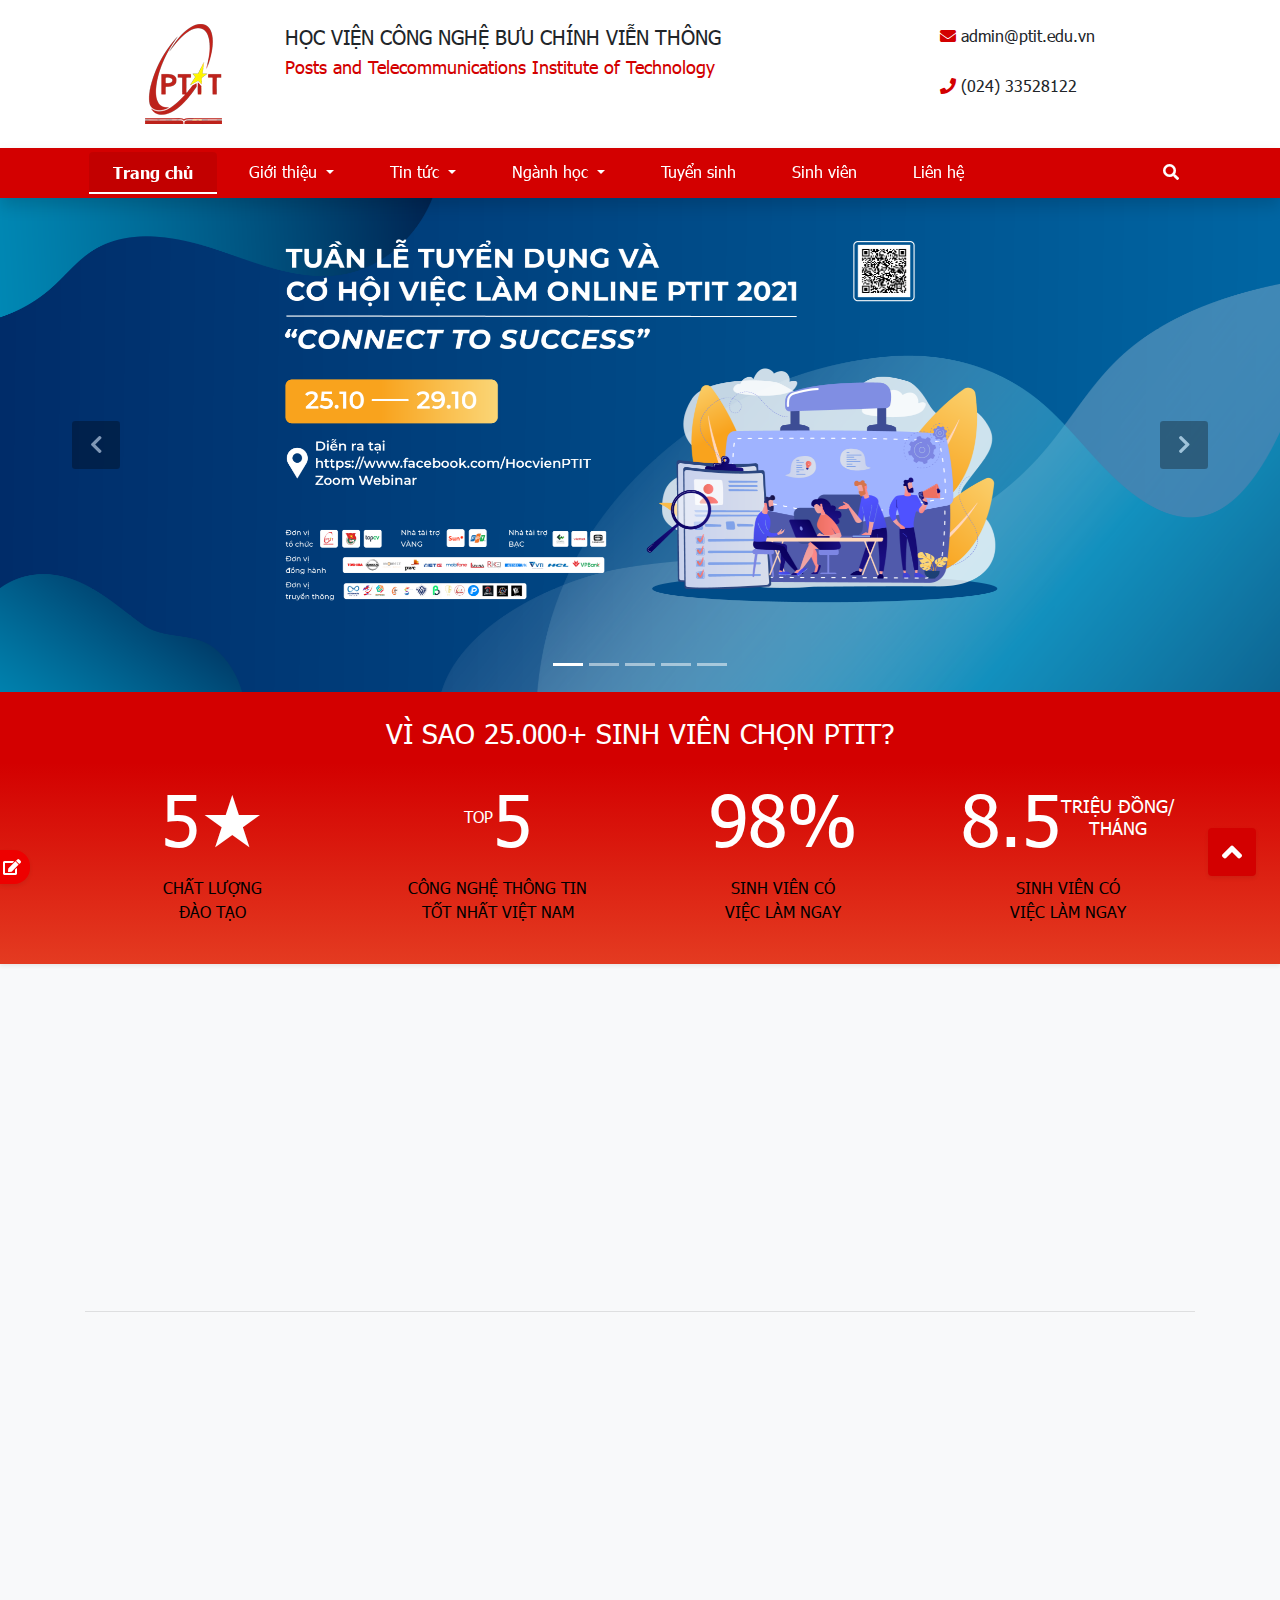
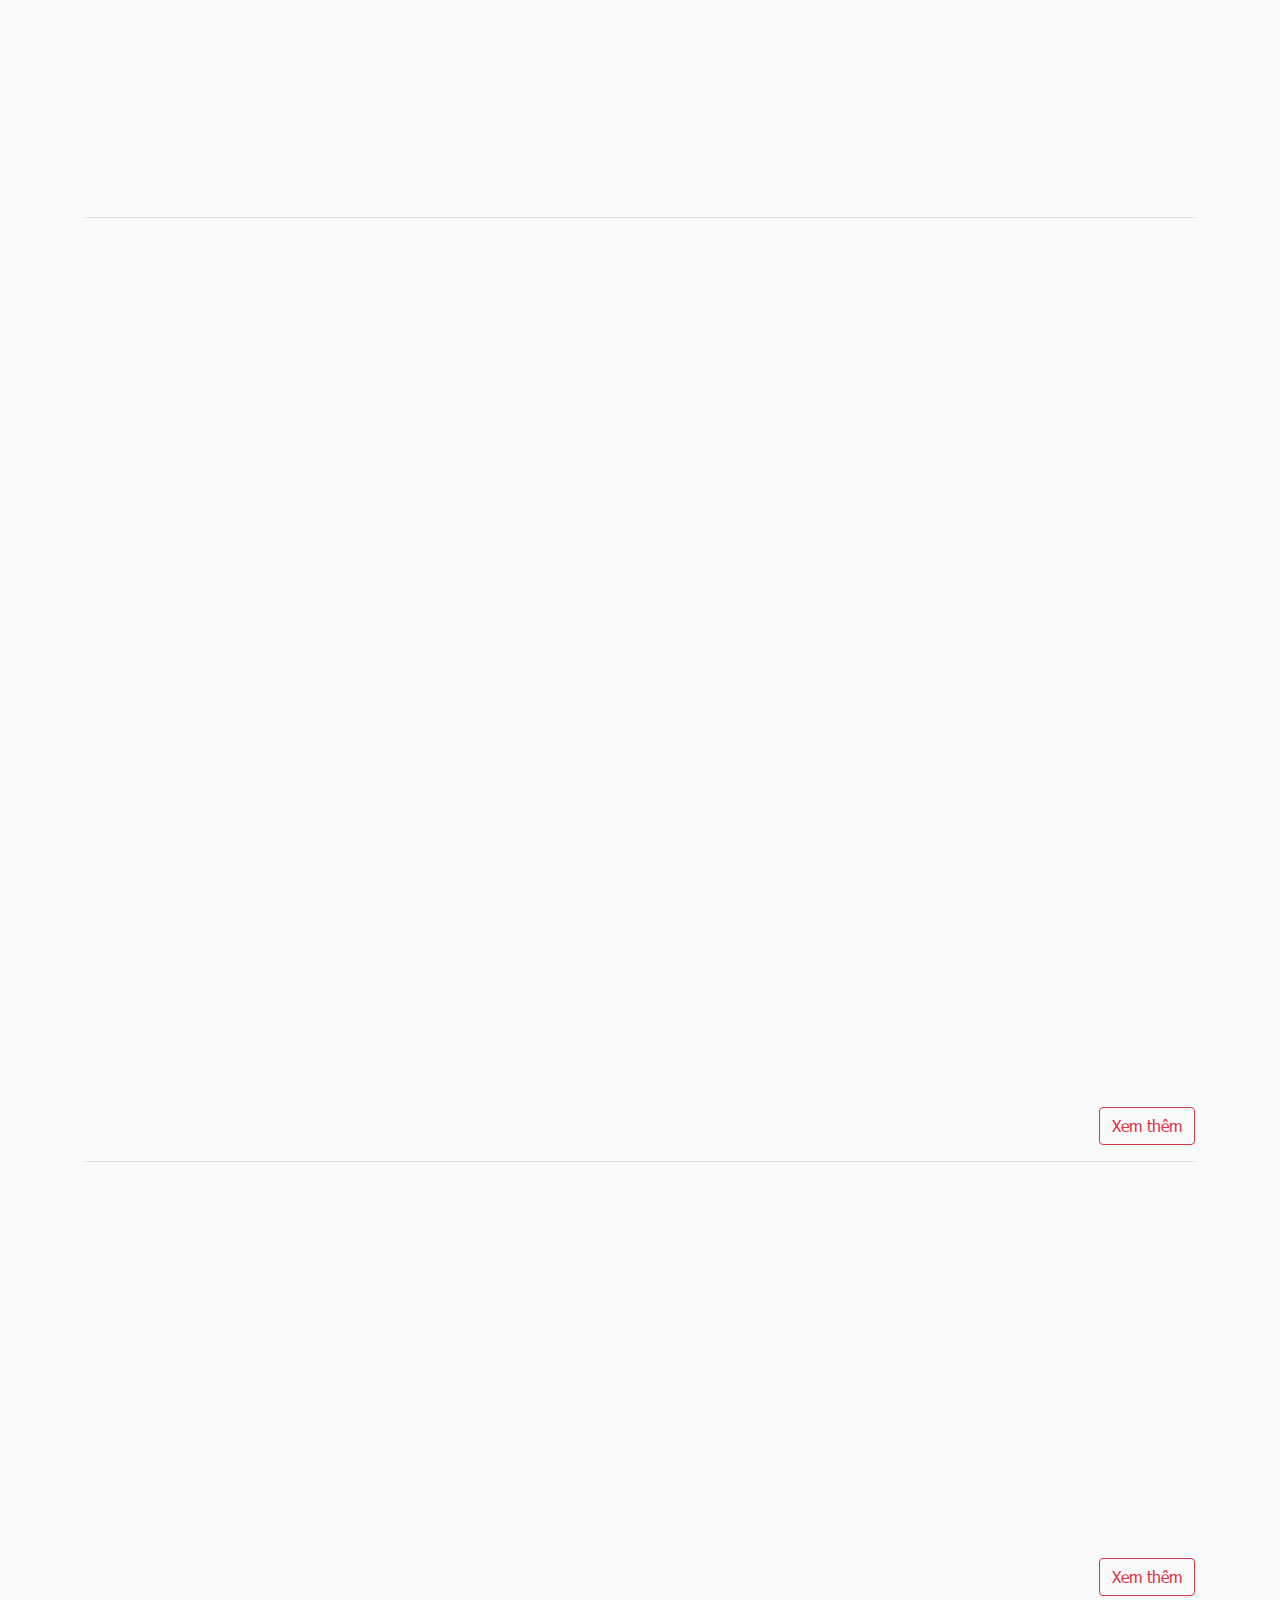
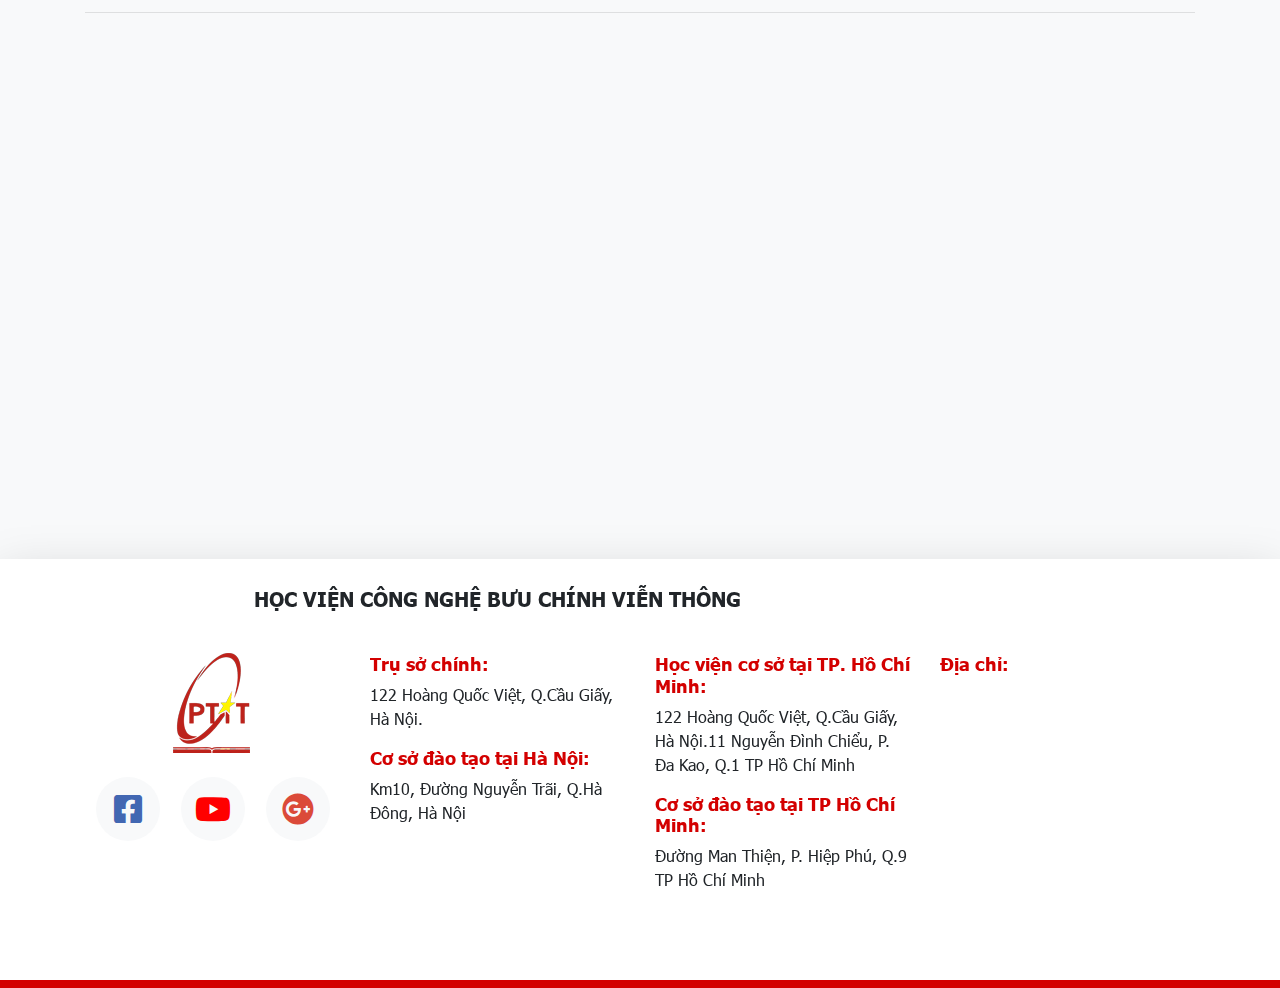
==== commit 964494f2: "done all page prepare responsive" ====
--- a/index.html
+++ b/index.html
@@ -44,11 +44,11 @@
                         </div>
                     </div>
                 </div>
-                <div class="col-lg-3 topbar__info row">
-                    <p class=" col-lg-12 col-sm-6 col-md-6">
+                <div class="col-lg-3 col-sm-12 topbar__info row">
+                    <p class="col-lg-12 col-md-6 col-sm-6">
                         <i class="fa fa-envelope text-red"></i> admin@ptit.edu.vn
                     </p>
-                    <p class="col-lg-12 col-sm-6 col-md-6">
+                    <p class="col-lg-12 col-md-6 col-sm-6">
                         <i class="fa fa-phone text-red"></i> (024) 33528122
                     </p>
                 </div>
@@ -63,7 +63,7 @@
         </button>
 
             <div class="collapse navbar-collapse" id="navbarSupportedContent">
-                <div class="position-relative py-1 d-flex justify-content-between">
+                <div class="position-relative py-1 d-flex justify-content-between flex-grow-1">
                     <ul class="navbar-nav d-flex justify-content-between">
                         <li class="nav-item active">
                             <a class="nav-link text-white mx-1 py-2 px-4 rounded text-center" href="index.html">Trang chủ <span class="sr-only">(current)</span></a>
@@ -341,7 +341,7 @@
                     <div class="line line--red mt-1 line--w-4"></div>
                 </h3>
 
-                <div class="news__content row mt-4" data-aos="fade-up">
+                <div class=" row mt-4" data-aos="fade-up">
                     <div class="col-4 col-lg-4 col-md-6 col-sm-12 my-2">
                         <div class="card">
                             <div class="card__image position-relative">
@@ -477,7 +477,7 @@
                     <div class="line line--red mt-1 line--w-8"></div>
                 </h3>
                 <div class="row" data-aos="fade-up">
-                    <div class="col-3 col-lg-3 col-md-6 col-sm-12 mt-3">
+                    <div class="col-3 col-xl-3 col-lg-6 col-md-6 col-sm-12 mt-3">
                         <div class="card">
                             <div class="position-relative">
                                 <img src="assets/images/thong-bao-ptit.jpg" class="card-img-top" alt="thong bao">
@@ -492,7 +492,7 @@
                             </div>
                         </div>
                     </div>
-                    <div class="col-3 col-lg-3 col-md-6 col-sm-12 mt-3">
+                    <div class="col-3 col-xl-3 col-lg-6 col-md-6 col-sm-12 mt-3">
                         <div class="card">
                             <div class="position-relative">
                                 <img src="assets/images/thong-bao-ptit.jpg" class="card-img-top" alt="thong bao">
@@ -507,7 +507,7 @@
                             </div>
                         </div>
                     </div>
-                    <div class="col-3 col-lg-3 col-md-6 col-sm-12 mt-3">
+                    <div class="col-3 col-xl-3 col-lg-6 col-md-6 col-sm-12 mt-3">
                         <div class="card">
                             <div class="position-relative">
                                 <img src="assets/images/thong-bao-ptit.jpg" class="card-img-top" alt="thong bao">
@@ -522,7 +522,7 @@
                             </div>
                         </div>
                     </div>
-                    <div class="col-3 col-lg-3 col-md-6 col-sm-12 mt-3">
+                    <div class="col-3 col-xl-3 col-lg-6 col-md-6 col-sm-12 mt-3">
                         <div class="card">
                             <div class="position-relative">
                                 <img src="assets/images/thong-bao-ptit.jpg" class="card-img-top" alt="thong bao">
@@ -740,7 +740,7 @@
             </div>
         </section>
 
-        <div class="position-fixed bottom-0 right-0 p-3" style="z-index: 25; right: 0; bottom: 0;">
+        <div class="position-fixed bottom-0 right-0 p-3" style="z-index: 9999; right: 0; bottom: 0;">
             <div id="liveToast" class="toast hide text-white" role="alert" aria-live="assertive" aria-atomic="true" data-delay="2000">
                 <div class="toast-header d-flex justify-content-between">
                     <div>
--- a/assets/css/setup.css
+++ b/assets/css/setup.css
@@ -77,4 +77,8 @@
 
 .h-5 {
     max-height: 5rem;
+}
+
+.bg-none {
+    background-color: transparent;
 }--- a/assets/css/main.css
+++ b/assets/css/main.css
@@ -5,6 +5,10 @@
 
 .line--red {
   background-color: var(--red);
+}
+
+.line--yellow {
+  background-color: #ffe000;
 }
 
 .line--w-4 {
@@ -325,6 +329,15 @@
           justify-content: center;
 }
 
+.question a {
+  text-decoration: none;
+  color: var(--red);
+}
+
+.question a:hover {
+  color: #ee0000;
+}
+
 /* responsive */
 @media (max-width: 768px) {
   .university-name {
@@ -368,6 +381,77 @@
   }
 }
 
+.container__news__image__mask {
+  width: 100%;
+  height: 100%;
+  bottom: 0;
+  left: 0;
+  background: rgba(0, 0, 0, 0.5);
+  z-index: 15;
+}
+
+.container__news__image__header h2 {
+  top: 50%;
+  left: 50%;
+  -webkit-transform: translate(-50%, -50%);
+          transform: translate(-50%, -50%);
+  z-index: 20;
+}
+
+.container__news__image__header img {
+  width: 100%;
+  height: auto !important;
+}
+
+.page-link.bg-red {
+  -webkit-transition: all 0.1s ease-in-out;
+  transition: all 0.1s ease-in-out;
+}
+
+.page-link.bg-red:hover {
+  background-color: #FFF;
+  color: var(--red) !important;
+}
+
+.sidebar__item:hover .sidebar__item__mask {
+  background: rgba(0, 0, 0, 0.5);
+}
+
+.sidebar__item:hover p {
+  text-decoration: none !important;
+}
+
+.sidebar__item__mask {
+  top: 0;
+  left: 0;
+  width: 100%;
+  height: 100%;
+  background: rgba(0, 0, 0, 0);
+  z-index: 15;
+  -webkit-transition: all 0.3s ease-in-out;
+  transition: all 0.3s ease-in-out;
+}
+
+.sidebar__item a:hover {
+  color: var(--red) !important;
+}
+
+.sidebar__item a {
+  color: #000 !important;
+}
+
+.sidebar__list-item li:hover a {
+  color: var(--red) !important;
+}
+
+.sidebar__list-item li a {
+  color: #000 !important;
+}
+
+.sidebar__list-item li .text-desc {
+  color: gray;
+}
+
 @media (max-width: 992px) {
   .card-md-160 {
     width: 160px !important;
@@ -406,6 +490,7 @@
   .navbar-menu #navbarSupportedContent a.search {
     width: 100%;
     padding: 0.5rem 1.5rem !important;
+    margin-bottom: 1rem;
   }
   .navbar-nav {
     width: 100%;
@@ -426,4 +511,24 @@
   width: 220px;
   height: 220px;
 }
+
+.card-180 {
+  width: 180px;
+  height: 180px;
+}
+
+.card-120 {
+  width: 120px;
+  height: 120px;
+}
+
+.card-4 {
+  width: 4rem;
+  height: 4rem;
+}
+
+.card-6 {
+  width: 6rem;
+  height: 6rem;
+}
 /*# sourceMappingURL=main.css.map */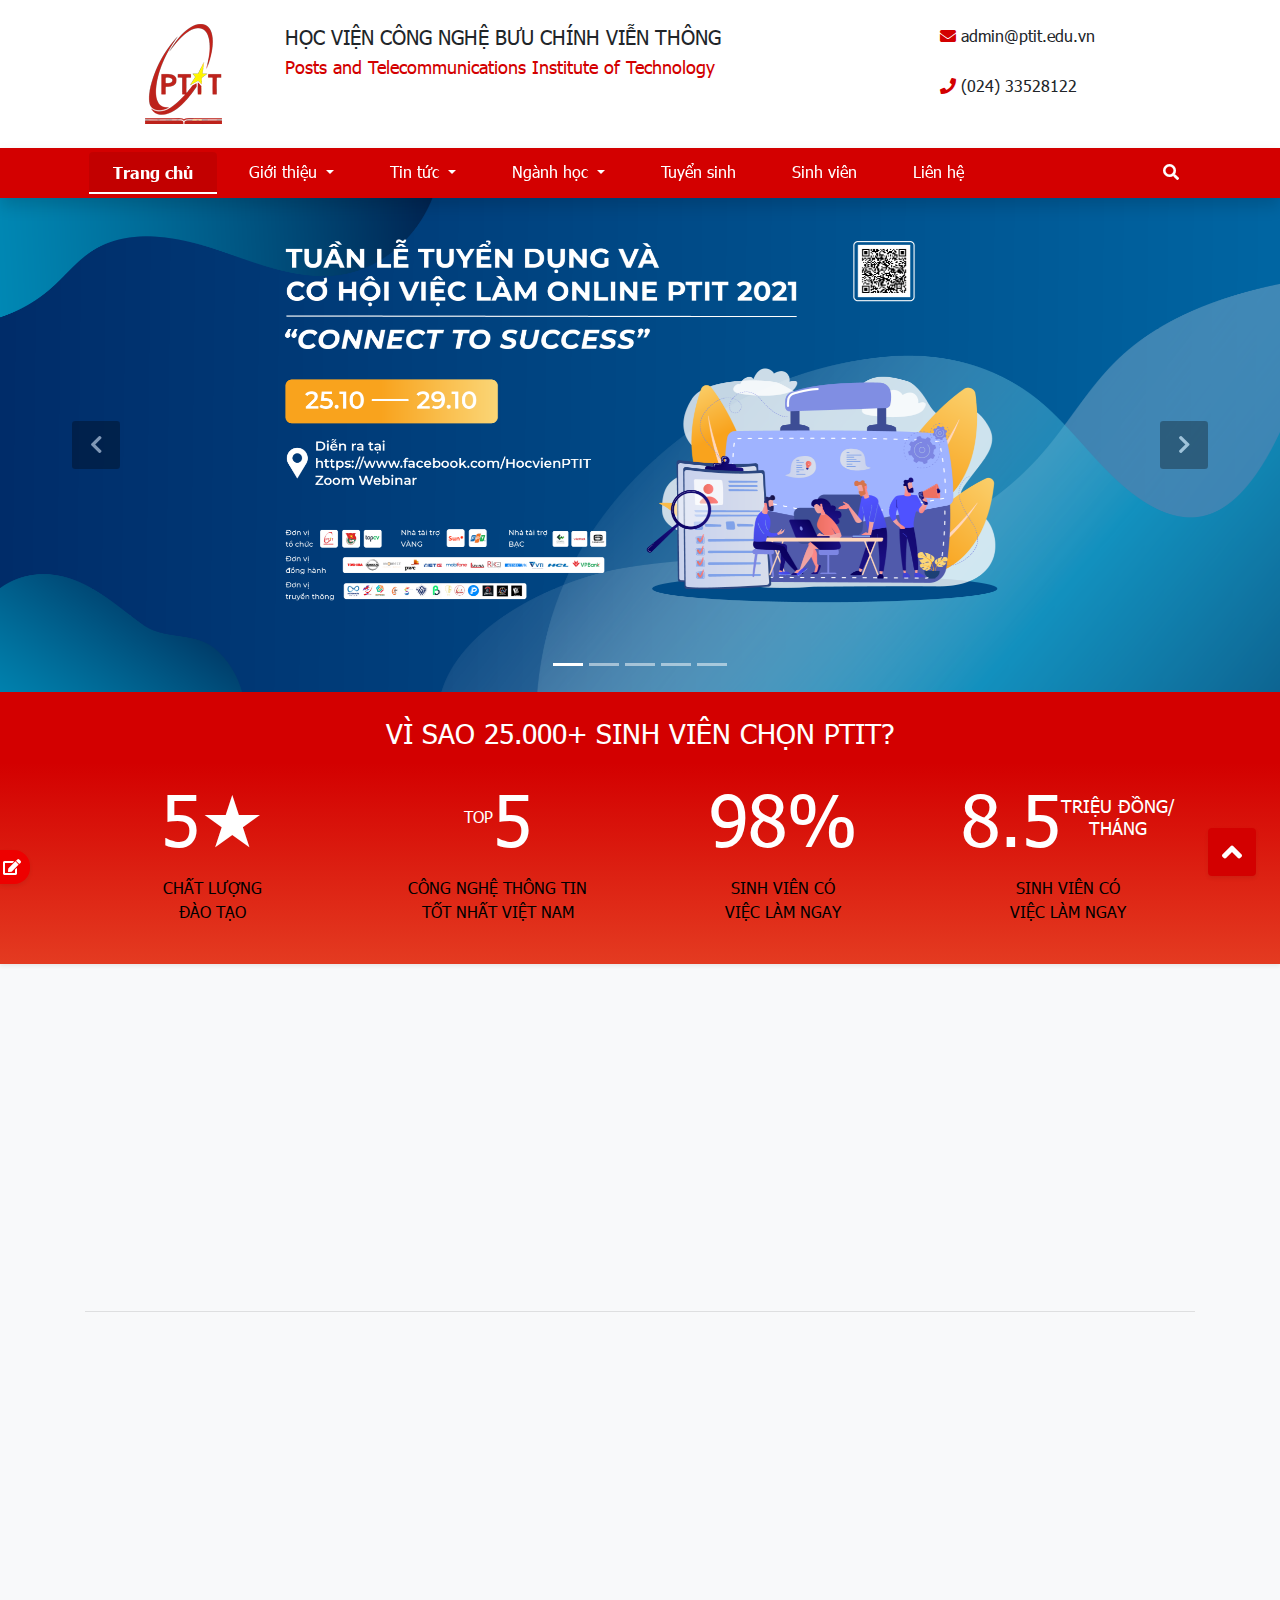
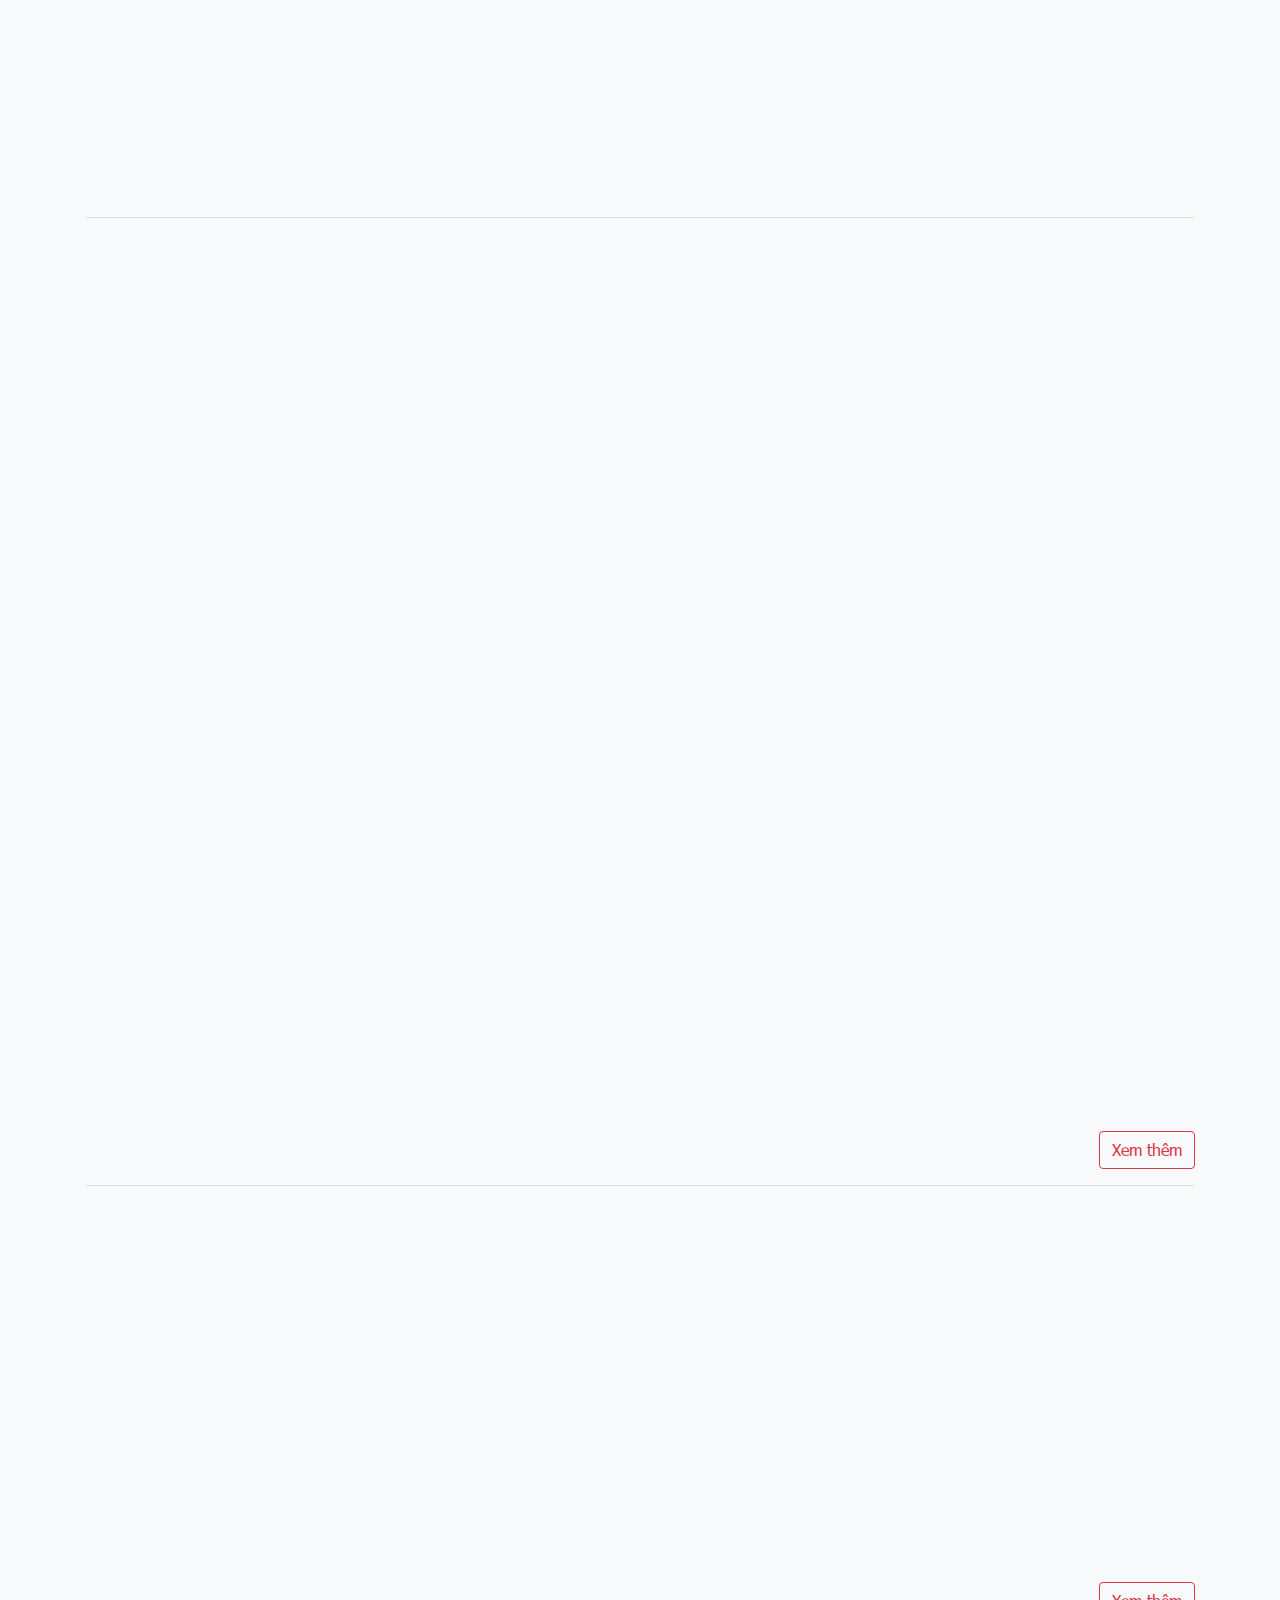
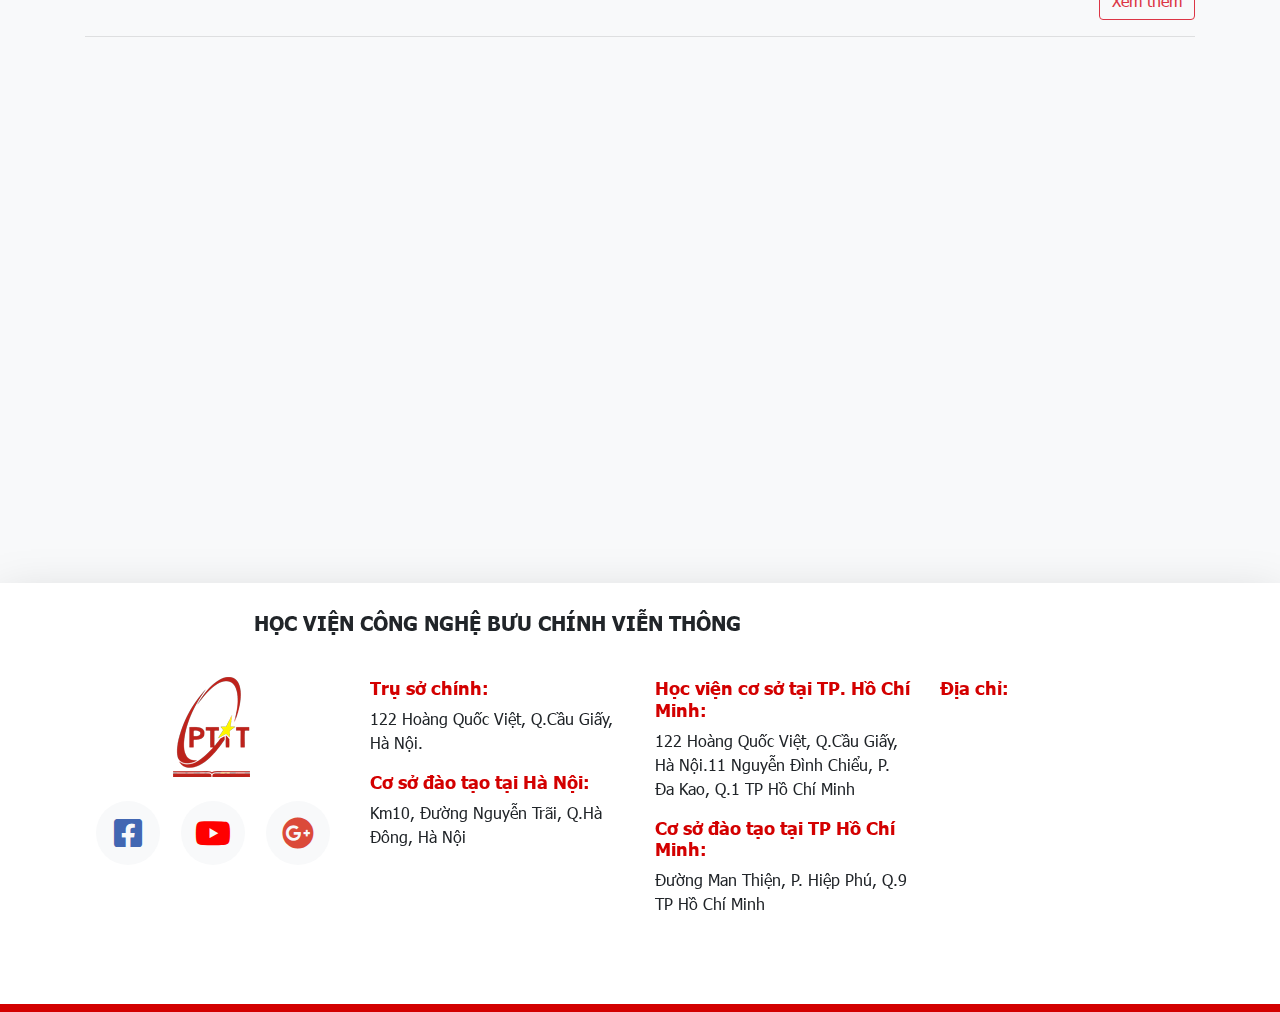
==== commit de39a344: "done" ====
--- a/index.html
+++ b/index.html
@@ -27,7 +27,7 @@
     <header class="topbar bg-white">
         <section class="container py-4">
             <div class="row">
-                <div class="col-lg-9 d-flex col-md-12 col-sm-12">
+                <div class="xol-xl-9 col-lg-9 d-flex col-md-12 col-sm-12">
                     <div class="university-name d-flex">
                         <div>
                             <a href="index.html">
@@ -44,11 +44,11 @@
                         </div>
                     </div>
                 </div>
-                <div class="col-lg-3 col-sm-12 topbar__info row">
-                    <p class="col-lg-12 col-md-6 col-sm-6">
+                <div class="col-xl-3 col-lg-3 col-sm-12 topbar__info row">
+                    <p class="col-xl-12 col-lg-12 col-md-6 col-sm-6">
                         <i class="fa fa-envelope text-red"></i> admin@ptit.edu.vn
                     </p>
-                    <p class="col-lg-12 col-md-6 col-sm-6">
+                    <p class="col-xl-12 col-lg-12 col-md-6 col-sm-6">
                         <i class="fa fa-phone text-red"></i> (024) 33528122
                     </p>
                 </div>
@@ -290,7 +290,7 @@
                     <div class="line line--red mt-1 line--w-8"></div>
                 </h3>
                 <div class="row mt-4" data-aos="fade-up">
-                    <div class="col-4 col-lg-4 col-sm-12 mb-3">
+                    <div class="col-xl-4 col-lg-4 col-md-4 col-sm-12 mb-3">
                         <div class="lecturers__card bg-white d-flex flex-column align-items-center rounded-lg shadow-sm p-3 pt-5">
                             <a href="#" class="card-220 card-lg-220 card-md-160 rounded-circle overflow-hidden bg-light">
                                 <img src="assets/images/Hà Thị Hồng Ngân.jpg" class="card-img-top" alt="...">
@@ -302,7 +302,7 @@
                         </div>
                     </div>
 
-                    <div class="col-4 col-lg-4 col-sm-12 mb-3">
+                    <div class="col-xl-4 col-lg-4 col-md-4 col-sm-12 mb-3">
                         <div class="lecturers__card bg-white d-flex flex-column align-items-center rounded-lg shadow-sm p-3 pt-5">
                             <a href="#" class="card-220 card-lg-220 card-md-160 rounded-circle overflow-hidden bg-light">
                                 <img src="assets/images/Hoàng Thúy Quỳnh.png" class="card-img-top" alt="...">
@@ -314,7 +314,7 @@
                         </div>
                     </div>
 
-                    <div class="col-4 col-lg-4 col-sm-12">
+                    <div class="col-xl-4 col-lg-4 col-md-4 col-sm-12">
                         <div class="lecturers__card bg-white d-flex flex-column align-items-center rounded-lg shadow-sm p-3 pt-5">
                             <a href="#" class="card-220 card-lg-220 card-md-160 rounded-circle overflow-hidden bg-light">
                                 <img src="assets/images/Trần Quốc Trung.jpg" class="card-img-top" alt="...">
@@ -341,19 +341,21 @@
                     <div class="line line--red mt-1 line--w-4"></div>
                 </h3>
 
-                <div class=" row mt-4" data-aos="fade-up">
-                    <div class="col-4 col-lg-4 col-md-6 col-sm-12 my-2">
-                        <div class="card">
-                            <div class="card__image position-relative">
-                                <img src="assets/images/news-1.jpg" class="card-img-top" alt="...">
-                                <div class="card__image__overlay position-absolute"></div>
-                                <div class="card__image__mask position-absolute">
-                                    <p class="text-white text-center mb-2 mt-1">Xem chi tiết</p>
-                                </div>
-                            </div>
+                <div class="news__content row mt-4" data-aos="fade-up">
+                    <div class="col-xl-4 col-lg-4 col-md-6 col-sm-12 my-2">
+                        <div class="card">
+                            <a href="./pages/news/event-details.html">
+                                <div class="card__image position-relative">
+                                    <img src="assets/images/news-1.jpg" class="card-img-top" alt="...">
+                                    <div class="card__image__overlay position-absolute"></div>
+                                    <div class="card__image__mask position-absolute">
+                                        <p class="text-white text-center mb-2 mt-1">Xem chi tiết</p>
+                                    </div>
+                                </div>
+                            </a>
                             <div class="card-body">
                                 <h5 class="card-title">
-                                    <a href="#" class="text-black text-decoration-none">
+                                    <a href="./pages/news/event-details.html" class="text-black text-decoration-none">
                                     Sinh viên PTIT nhận được sự quan tâm lớn của cộng đồng doanh nghiệp số
                                     </a>
                                 </h5>
@@ -361,18 +363,20 @@
                             </div>
                         </div>
                     </div>
-                    <div class="col-4 col-lg-4 col-md-6 col-sm-12 my-2">
-                        <div class="card">
-                            <div class="card__image position-relative">
-                                <img src="assets/images/news-2.jpg" class="card-img-top" alt="...">
-                                <div class="card__image__overlay position-absolute"></div>
-                                <div class="card__image__mask position-absolute">
-                                    <p class="text-white text-center mb-2 mt-1">Xem chi tiết</p>
-                                </div>
-                            </div>
+                    <div class="col-xl-4 col-lg-4 col-md-6 col-sm-12 my-2">
+                        <div class="card">
+                            <a href="./pages/news/event-details.html">
+                                <div class="card__image position-relative">
+                                    <img src="assets/images/news-2.jpg" class="card-img-top" alt="...">
+                                    <div class="card__image__overlay position-absolute"></div>
+                                    <div class="card__image__mask position-absolute">
+                                        <p class="text-white text-center mb-2 mt-1">Xem chi tiết</p>
+                                    </div>
+                                </div>
+                            </a>
                             <div class="card-body">
                                 <h5 class="card-title">
-                                    <a href="#" class="text-black text-decoration-none">
+                                    <a href="./pages/news/event-details.html" class="text-black text-decoration-none">
                                         Phiên họp thứ sáu Hội đồng Học viện Công nghệ Bưu chính Viễn thông
                                     </a>
                                 </h5>
@@ -380,18 +384,20 @@
                             </div>
                         </div>
                     </div>
-                    <div class="col-4 col-lg-4 col-md-6 col-sm-12 my-2">
-                        <div class="card">
-                            <div class="card__image position-relative">
-                                <img src="assets/images/news-3.jpg" class="card-img-top" alt="...">
-                                <div class="card__image__overlay position-absolute"></div>
-                                <div class="card__image__mask position-absolute">
-                                    <p class="text-white text-center mb-2 mt-1">Xem chi tiết</p>
-                                </div>
-                            </div>
+                    <div class="col-xl-4 col-lg-4 col-md-6 col-sm-12 my-2">
+                        <div class="card">
+                            <a href="./pages/news/event-details.html">
+                                <div class="card__image position-relative">
+                                    <img src="assets/images/news-3.jpg" class="card-img-top" alt="...">
+                                    <div class="card__image__overlay position-absolute"></div>
+                                    <div class="card__image__mask position-absolute">
+                                        <p class="text-white text-center mb-2 mt-1">Xem chi tiết</p>
+                                    </div>
+                                </div>
+                            </a>
                             <div class="card-body">
                                 <h5 class="card-title">
-                                    <a href="#" class="text-black text-decoration-none">
+                                    <a href="./pages/news/event-details.html" class="text-black text-decoration-none">
                                     Năm học mới đặc biệt của Học viện Công nghệ Bưu chính Viễn thông
                                     </a>
                                 </h5>
@@ -399,18 +405,20 @@
                             </div>
                         </div>
                     </div>
-                    <div class="col-4 col-lg-4 col-md-6 col-sm-12 my-2">
-                        <div class="card">
-                            <div class="card__image position-relative">
-                                <img src="assets/images/news-4.jpg" class="card-img-top" alt="...">
-                                <div class="card__image__overlay position-absolute"></div>
-                                <div class="card__image__mask position-absolute">
-                                    <p class="text-white text-center mb-2 mt-1">Xem chi tiết</p>
-                                </div>
-                            </div>
+                    <div class="col-xl-4 col-lg-4 col-md-6 col-sm-12 my-2">
+                        <div class="card">
+                            <a href="./pages/news/event-details.html">
+                                <div class="card__image position-relative">
+                                    <img src="assets/images/news-4.jpg" class="card-img-top" alt="...">
+                                    <div class="card__image__overlay position-absolute"></div>
+                                    <div class="card__image__mask position-absolute">
+                                        <p class="text-white text-center mb-2 mt-1">Xem chi tiết</p>
+                                    </div>
+                                </div>
+                            </a>
                             <div class="card-body">
                                 <h5 class="card-title">
-                                    <a href="#" class="text-black text-decoration-none">
+                                    <a href="./pages/news/event-details.html" class="text-black text-decoration-none">
                                         Học viện Công nghệ Bưu chính Viễn thông xúc tiến hợp tác với Tập đoàn Công nghệ HCL
                                     </a>
                                 </h5>
@@ -419,18 +427,20 @@
                         </div>
                     </div>
 
-                    <div class="col-4 col-lg-4 col-md-6 col-sm-12 my-2">
-                        <div class="card">
-                            <div class="card__image position-relative">
-                                <img src="assets/images/news-5.jpg" class="card-img-top" alt="...">
-                                <div class="card__image__overlay position-absolute"></div>
-                                <div class="card__image__mask position-absolute">
-                                    <p class="text-white text-center mb-2 mt-1">Xem chi tiết</p>
-                                </div>
-                            </div>
+                    <div class="col-xl-4 col-lg-4 col-md-6 col-sm-12 my-2">
+                        <div class="card">
+                            <a href="./pages/news/event-details.html">
+                                <div class="card__image position-relative">
+                                    <img src="assets/images/news-5.jpg" class="card-img-top" alt="...">
+                                    <div class="card__image__overlay position-absolute"></div>
+                                    <div class="card__image__mask position-absolute">
+                                        <p class="text-white text-center mb-2 mt-1">Xem chi tiết</p>
+                                    </div>
+                                </div>
+                            </a>
                             <div class="card-body">
                                 <h5 class="card-title">
-                                    <a href="#" class="text-black text-decoration-none">
+                                    <a href="./pages/news/event-details.html" class="text-black text-decoration-none">
                                         Một hệ sinh thái ban đầu cho trường đại học số đã được hình thành ở Học viện Công nghệ Bưu chính Viễn thông
                                     </a>
                                 </h5>
@@ -439,18 +449,20 @@
                         </div>
                     </div>
 
-                    <div class="col-4 col-lg-4 col-md-6 col-sm-12 my-2">
-                        <div class="card">
-                            <div class="card__image position-relative">
-                                <img src="assets/images/news-6.jpg" class="card-img-top" alt="...">
-                                <div class="card__image__overlay position-absolute"></div>
-                                <div class="card__image__mask position-absolute">
-                                    <p class="text-white text-center mb-2 mt-1">Xem chi tiết</p>
-                                </div>
-                            </div>
+                    <div class="col-xl-4 col-lg-4 col-md-6 col-sm-12 my-2">
+                        <div class="card">
+                            <a href="./pages/news/event-details.html">
+                                <div class="card__image position-relative">
+                                    <img src="assets/images/news-6.jpg" class="card-img-top" alt="...">
+                                    <div class="card__image__overlay position-absolute"></div>
+                                    <div class="card__image__mask position-absolute">
+                                        <p class="text-white text-center mb-2 mt-1">Xem chi tiết</p>
+                                    </div>
+                                </div>
+                            </a>
                             <div class="card-body">
                                 <h5 class="card-title">
-                                    <a href="#" class="text-black text-decoration-none">
+                                    <a href="./pages/news/event-details.html" class="text-black text-decoration-none">
                                     Thư chúc mừng 24 năm ngày truyền thống Học viện Công nghệ Bưu chính Viễn thông (17/9/1997 – 17/9/2021)
                                     </a>
                                 </h5>
@@ -461,7 +473,7 @@
                 </div>
 
                 <div class="text-right mt-4 load-more">
-                    <a href="#" class="btn btn-outline-danger">Xem thêm</a>
+                    <a href="./pages/news/index.html" class="btn btn-outline-danger">Xem thêm</a>
                 </div>
         </section>
         <div class="container">
@@ -477,7 +489,7 @@
                     <div class="line line--red mt-1 line--w-8"></div>
                 </h3>
                 <div class="row" data-aos="fade-up">
-                    <div class="col-3 col-xl-3 col-lg-6 col-md-6 col-sm-12 mt-3">
+                    <div class="col-xl-3 col-lg-6 col-md-6 col-sm-12 mt-3">
                         <div class="card">
                             <div class="position-relative">
                                 <img src="assets/images/thong-bao-ptit.jpg" class="card-img-top" alt="thong bao">
@@ -485,14 +497,14 @@
                             </div>
                             <div class="card-body">
                                 <p class="card-text">
-                                    <a href="#" class="notify__link text-black text-decoration-none font-family-bold">
+                                    <a href="./pages/news/notify-details.html" class="notify__link text-black text-decoration-none font-family-bold">
                                         Thông báo hướng dẫn sơ kết học kỳ 2 năm học 2020-2021
                                     </a>
                                 </p>
                             </div>
                         </div>
                     </div>
-                    <div class="col-3 col-xl-3 col-lg-6 col-md-6 col-sm-12 mt-3">
+                    <div class="col-xl-3 col-lg-6 col-md-6 col-sm-12 mt-3">
                         <div class="card">
                             <div class="position-relative">
                                 <img src="assets/images/thong-bao-ptit.jpg" class="card-img-top" alt="thong bao">
@@ -500,14 +512,14 @@
                             </div>
                             <div class="card-body">
                                 <p class="card-text">
-                                    <a href="#" class="notify__link text-black text-decoration-none font-family-bold">
+                                    <a href="./pages/news/notify-details.html" class="notify__link text-black text-decoration-none font-family-bold">
                                         Thông báo tổ chức lớp đầu khóa học đối với các Tân sinh viên khóa 2021
                                     </a>
                                 </p>
                             </div>
                         </div>
                     </div>
-                    <div class="col-3 col-xl-3 col-lg-6 col-md-6 col-sm-12 mt-3">
+                    <div class="col-xl-3 col-lg-6 col-md-6 col-sm-12 mt-3">
                         <div class="card">
                             <div class="position-relative">
                                 <img src="assets/images/thong-bao-ptit.jpg" class="card-img-top" alt="thong bao">
@@ -515,14 +527,14 @@
                             </div>
                             <div class="card-body">
                                 <p class="card-text">
-                                    <a href="#" class="notify__link text-black text-decoration-none font-family-bold">
+                                    <a href="./pages/news/notify-details.html" class="notify__link text-black text-decoration-none font-family-bold">
                                     Thông báo điểm chuẩn xét trúng tuyển đại học theo hình thức vừa làm vừa học Đợt 1 năm 2021
                                     </a>
                                 </p>
                             </div>
                         </div>
                     </div>
-                    <div class="col-3 col-xl-3 col-lg-6 col-md-6 col-sm-12 mt-3">
+                    <div class="col-xl-3 col-lg-6 col-md-6 col-sm-12 mt-3">
                         <div class="card">
                             <div class="position-relative">
                                 <img src="assets/images/thong-bao-ptit.jpg" class="card-img-top" alt="thong bao">
@@ -530,7 +542,7 @@
                             </div>
                             <div class="card-body">
                                 <p class="card-text">
-                                    <a href="#" class="notify__link text-black text-decoration-none font-family-bold">
+                                    <a href="./pages/news/notify-details.html" class="notify__link text-black text-decoration-none font-family-bold">
                                         Chương trình học bổng Honda – Honda Award năm 2021
                                     </a>
                                 </p>
@@ -539,7 +551,7 @@
                     </div>
                 </div>
                 <div class="text-right mt-4 load-more">
-                    <a href="#" class="btn btn-outline-danger">Xem thêm</a>
+                    <a href="./pages/news/notify.html" class="btn btn-outline-danger">Xem thêm</a>
                 </div>
             </div>
         </section>
@@ -552,14 +564,14 @@
         <section class="mt-4">
             <div class="container">
                 <div class="row">
-                    <div class="col-8 col-lg-8 col-md-12 col-sm-12 mb-3" data-aos="fade-up">
+                    <div class="col-xl-8 col-lg-8 col-md-12 col-sm-12 mb-3" data-aos="fade-up">
                         <h3>
                             Video
                             <div class="line line--red mt-1 line--w-4"></div>
                         </h3>
                         <iframe class="mt-2" width="700" height="393.75" src="https://www.youtube.com/embed/f-tlfYppqQQ" title="YouTube video player" frameborder="0" allow="accelerometer; autoplay; clipboard-write; encrypted-media; gyroscope; picture-in-picture" allowfullscreen></iframe>
                     </div>
-                    <div class="col-4 col-lg-4 col-md-12 col-sm-12" data-aos="fade-up">
+                    <div class="col-xl-4 col-lg-4 col-md-12 col-sm-12" data-aos="fade-up">
                         <h3>Đối tác
                             <div class="line line--red mt-1 line--w-4"></div>
                         </h3>
@@ -674,13 +686,13 @@
         <section class="footer bg-white shadow-lg pt-3 pb-5 border-bottom-red">
             <div class="container">
                 <div class="row">
-                    <div class="col-9 col-lg-9 col-md-12 col-sm-12 mt-2 mb-4">
+                    <div class="col-xl-9 col-lg-9 col-md-12 col-sm-12 mt-2 mb-4">
                         <p class="text-center display-5 font-family-bold">
                             HỌC VIỆN CÔNG NGHỆ BƯU CHÍNH VIỄN THÔNG
                         </p>
                     </div>
-                    <div class="col-3 col-lg-3 col-md-12 col-sm-12"></div>
-                    <div class="col-3 col-lg-3 col-md-6 col-sm-12 footer__column mb-4">
+                    <div class="col-xl-3 col-lg-3 col-md-12 col-sm-12"></div>
+                    <div class="col-xl-3 col-lg-3 col-md-6 col-sm-12 footer__column mb-4">
                         <div class="footer__column-one d-flex align-items-center flex-column">
                             <div>
                                 <img src="assets/images/ptit-logo.png" alt="logo" />
@@ -698,7 +710,7 @@
                             </div>
                         </div>
                     </div>
-                    <div class="col-3 col-lg-3 col-md-6 col-sm-12 footer__column mb-4">
+                    <div class="col-xl-3 col-lg-3 col-md-6 col-sm-12 footer__column mb-4">
                         <div class="footer__column--two">
                             <h5 class="display-6 text-red font-family-bold">
                                 Trụ sở chính:
@@ -714,7 +726,7 @@
                             </p>
                         </div>
                     </div>
-                    <div class="col-3 col-xl-3 col-lg-3 col-md-6 col-sm-12 footer__column mb-4">
+                    <div class="col-xl-3 col-lg-3 col-md-6 col-sm-12 footer__column mb-4">
                         <div class="footer__column--two">
                             <h5 class="display-6 text-red font-family-bold">
                                 Học viện cơ sở tại TP. Hồ Chí Minh:
@@ -730,7 +742,7 @@
                             </p>
                         </div>
                     </div>
-                    <div class="col-3 col-xl-3 col-lg-3 col-md-6 col-sm-12 footer__column mb-4">
+                    <div class="col-xl-3 col-lg-3 col-md-6 col-sm-12 footer__column mb-4">
                         <h5 class="display-6 text-red font-family-bold">
                             Địa chỉ:
                         </h5>
--- a/assets/css/setup.css
+++ b/assets/css/setup.css
@@ -79,6 +79,10 @@
     max-height: 5rem;
 }
 
+.h-8 {
+    height: 8rem;
+}
+
 .bg-none {
     background-color: transparent;
 }--- a/assets/css/main.css
+++ b/assets/css/main.css
@@ -17,6 +17,42 @@
 
 .line--w-8 {
   width: 8rem;
+}
+
+.bg-orange {
+  background-color: #c13726;
+}
+
+.bg-orange-2 {
+  background-color: #f34243;
+}
+
+.bg-yellow {
+  background-color: #ffe000;
+}
+
+.bg-purple {
+  background-color: #b92081;
+}
+
+.bg-blue {
+  background-color: #1f61d2;
+}
+
+.bg-green {
+  background-color: #19b85c;
+}
+
+.border-solid {
+  border-style: solid;
+}
+
+.border-2 {
+  border-width: 2px;
+}
+
+.border-yellow {
+  border-color: #ffe000;
 }
 
 .navbar {
@@ -339,6 +375,13 @@
 }
 
 /* responsive */
+@media (max-width: 567px) {
+  .topbar__info {
+    -ms-flex-wrap: nowrap !important;
+        flex-wrap: nowrap !important;
+  }
+}
+
 @media (max-width: 768px) {
   .university-name {
     -webkit-box-orient: vertical;
@@ -368,6 +411,8 @@
     -webkit-box-direction: normal;
         -ms-flex-direction: row;
             flex-direction: row;
+    -ms-flex-wrap: nowrap !important;
+        flex-wrap: nowrap !important;
   }
   .topbar__info.row p:nth-child(2) {
     text-align: right;
@@ -450,6 +495,23 @@
 
 .sidebar__list-item li .text-desc {
   color: gray;
+}
+
+.time-route__tabs .nav-link {
+  -webkit-transition: all 0.3s ease-in-out;
+  transition: all 0.3s ease-in-out;
+  background-color: rgba(0, 0, 0, 0.05);
+  margin-bottom: 0.25rem;
+}
+
+.time-route__tabs .nav-link:hover {
+  background-color: rgba(0, 0, 0, 0.2);
+}
+
+.time-route__tabs .nav-link.active {
+  font-family: 'Tahoma-bold';
+  background-color: #ffe000;
+  color: #000 !important;
 }
 
 @media (max-width: 992px) {
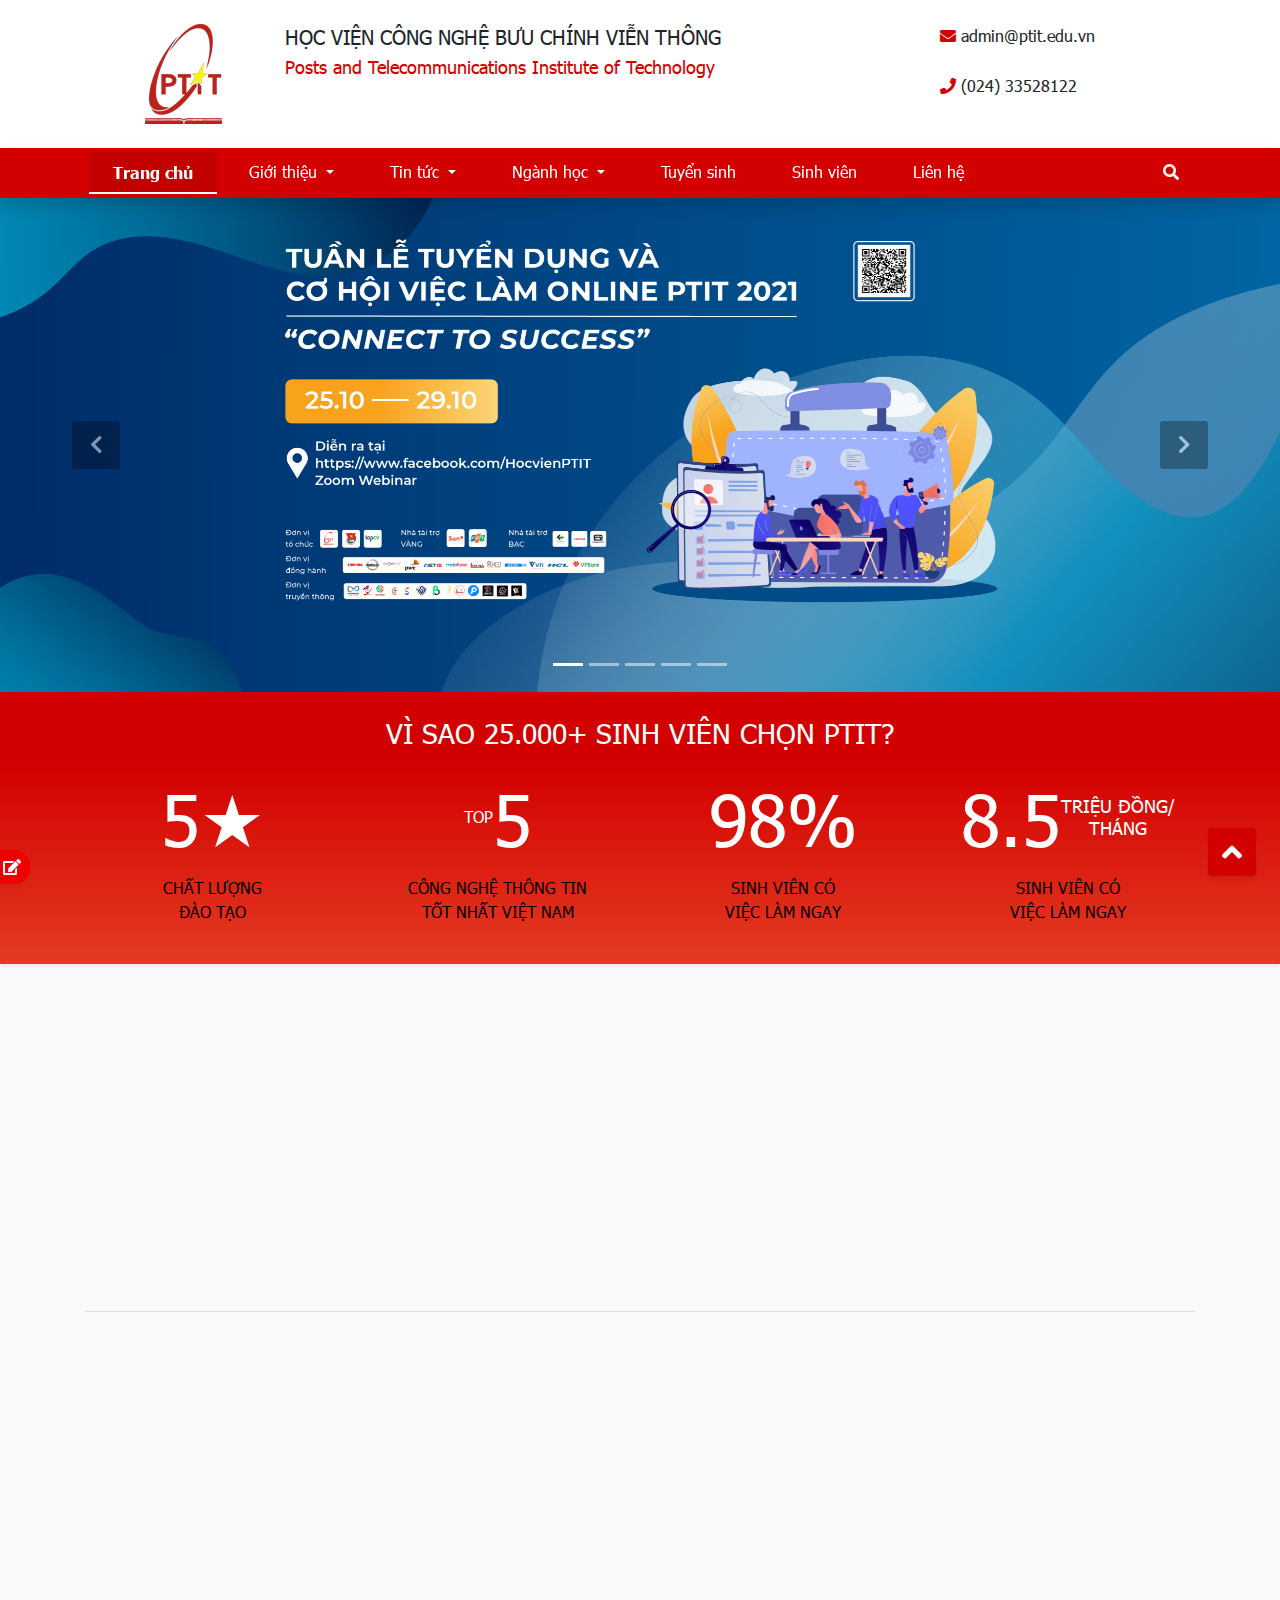
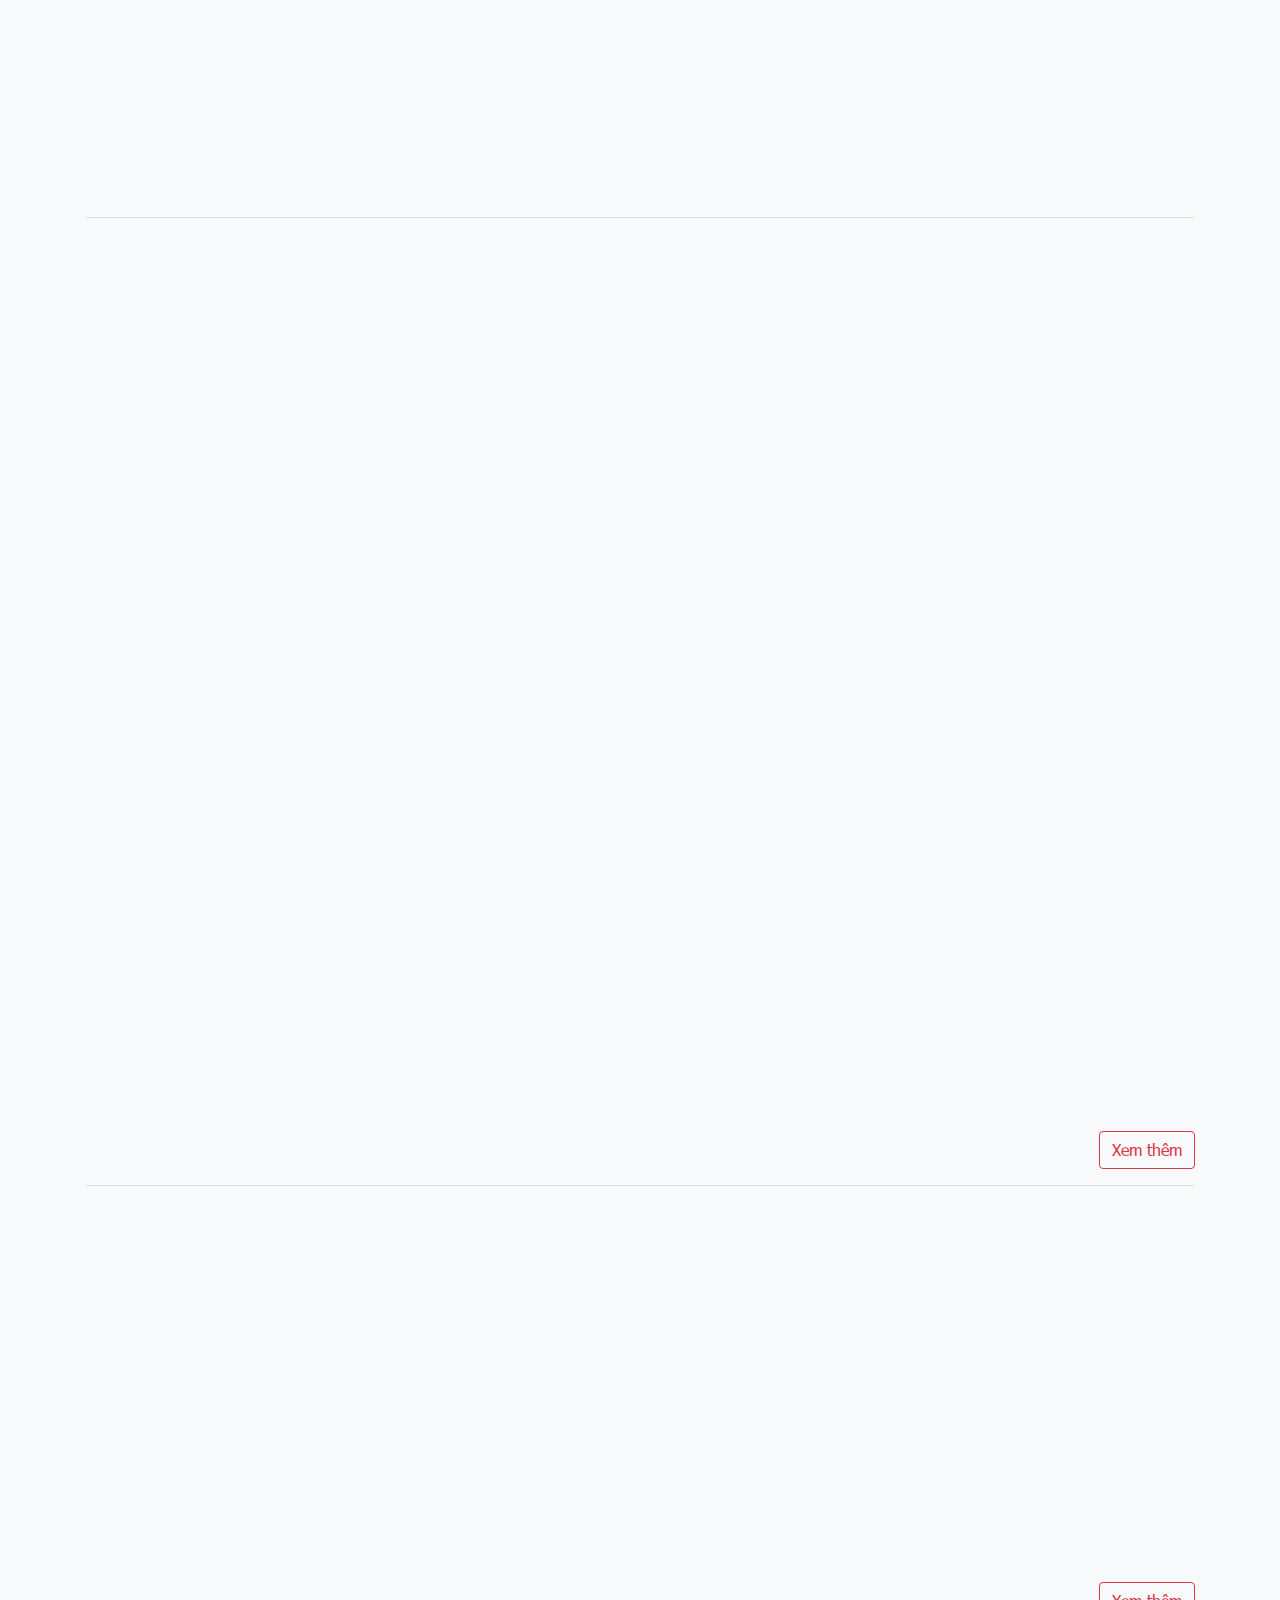
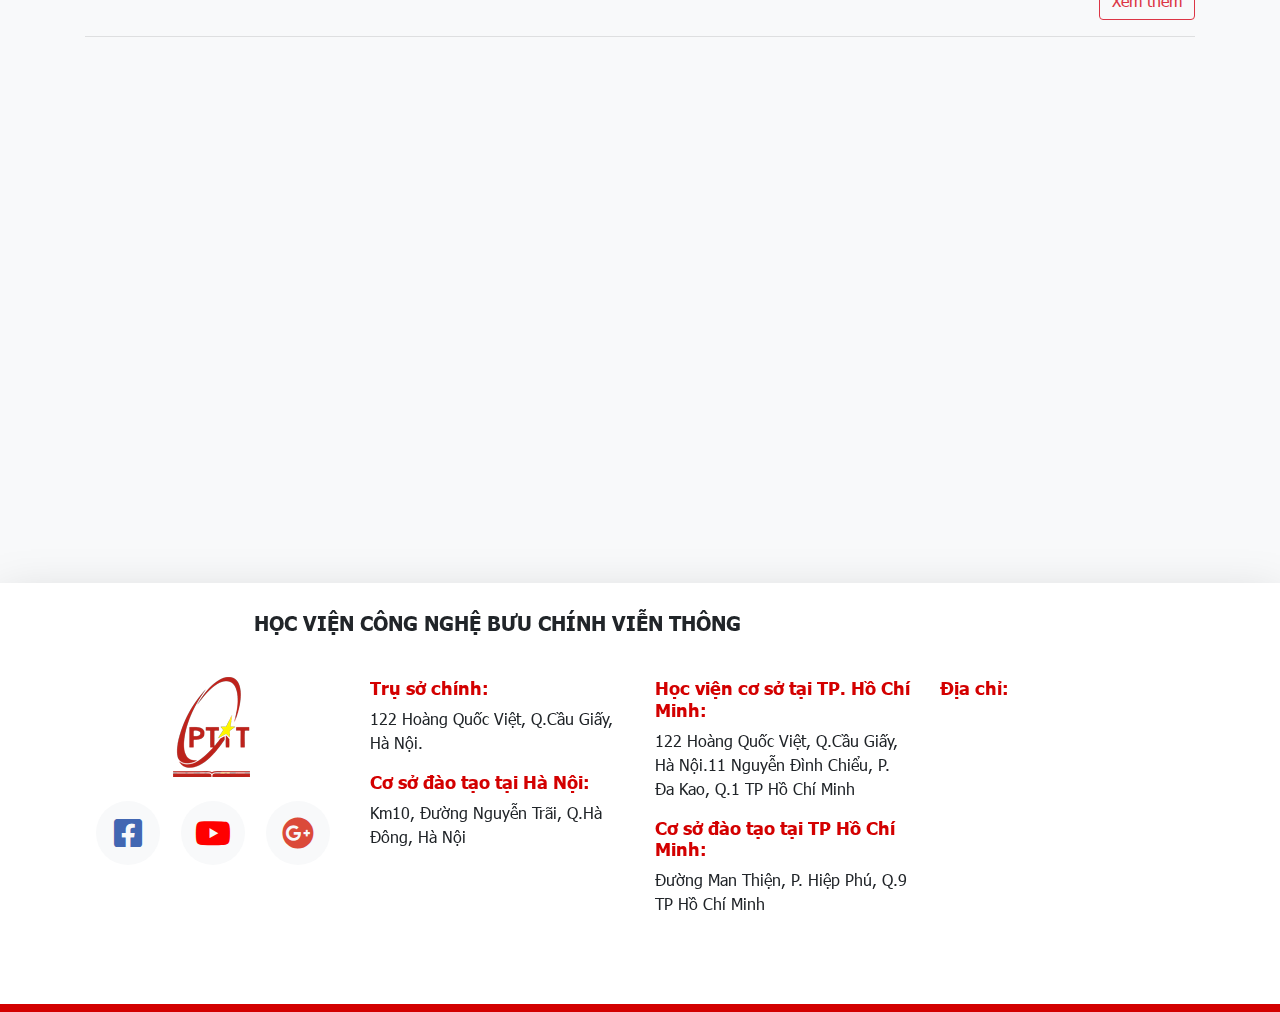
==== commit 141d5e29: "update" ====
--- a/index.html
+++ b/index.html
@@ -27,7 +27,7 @@
     <header class="topbar bg-white">
         <section class="container py-4">
             <div class="row">
-                <div class="xol-xl-9 col-lg-9 d-flex col-md-12 col-sm-12">
+                <div class="col-xl-9 col-lg-9 d-flex col-md-12 col-sm-12">
                     <div class="university-name d-flex">
                         <div>
                             <a href="index.html">
